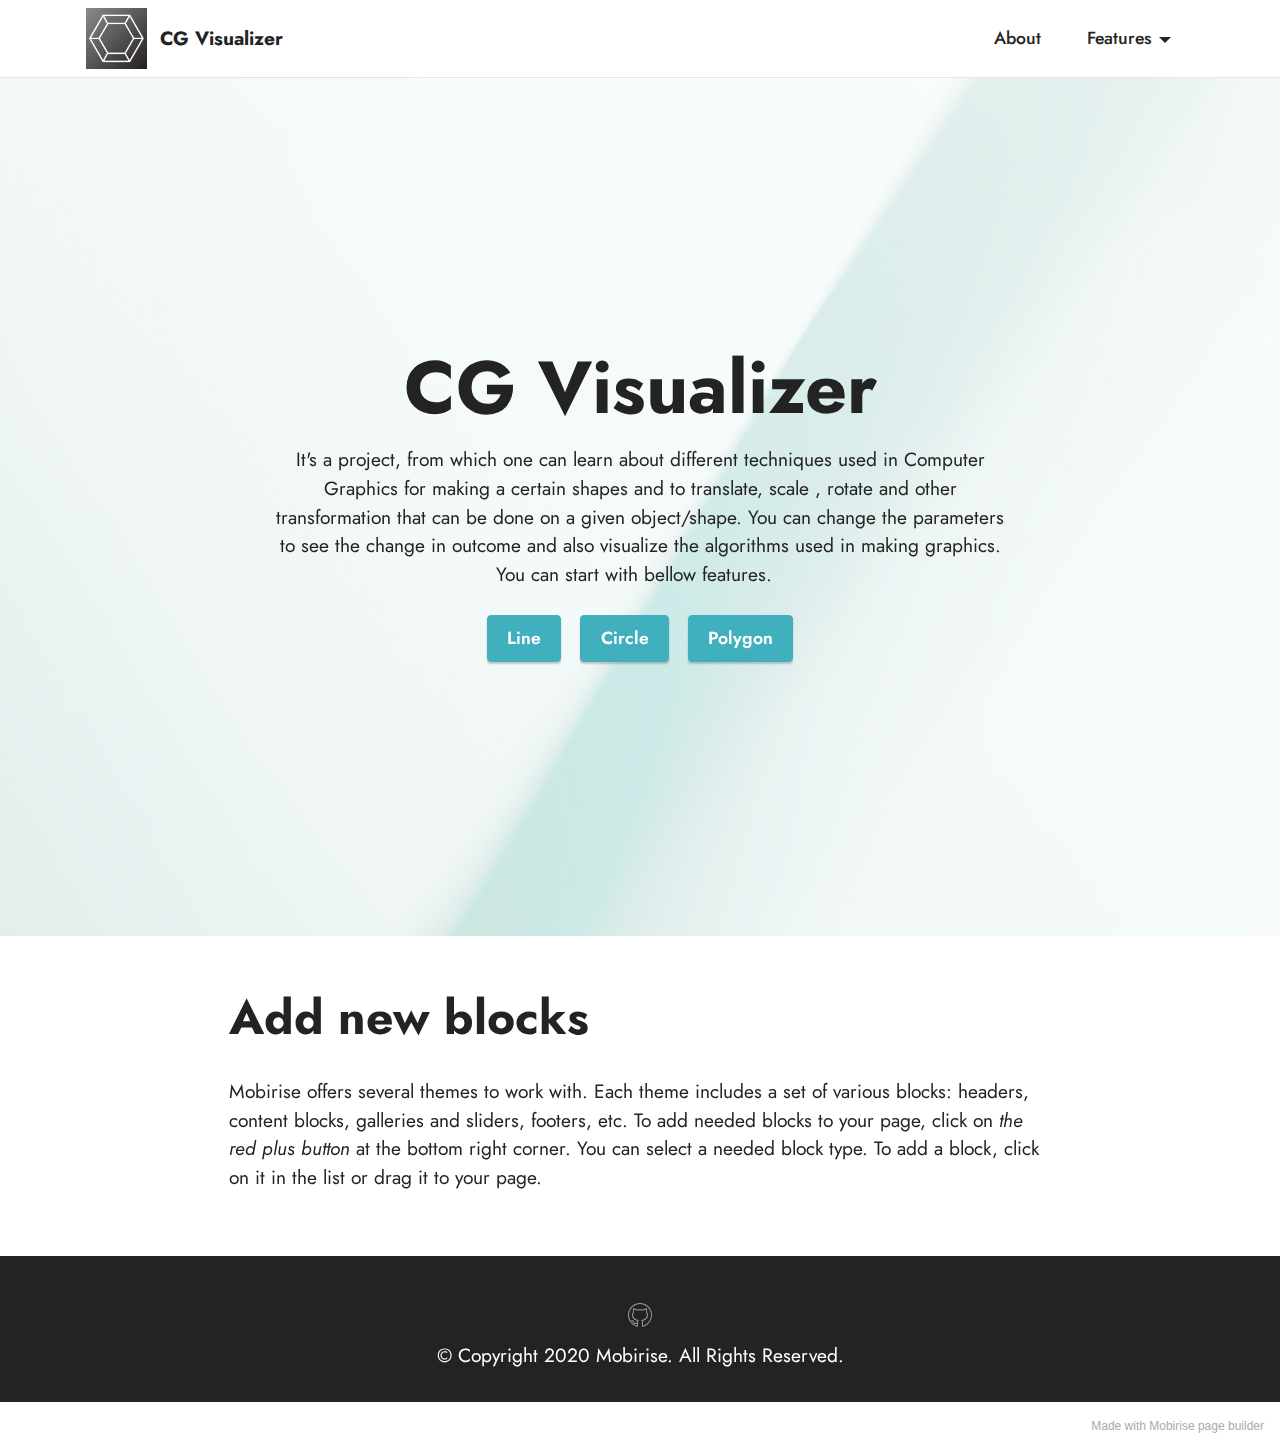
==== index.html @ 28f01f26 "prototype working" ====
<!DOCTYPE html>
<html  >
<head>
  <!-- Site made with Mobirise Website Builder v5.3.10, https://mobirise.com -->
  <meta charset="UTF-8">
  <meta http-equiv="X-UA-Compatible" content="IE=edge">
  <meta name="generator" content="Mobirise v5.3.10, mobirise.com">
  <meta name="viewport" content="width=device-width, initial-scale=1, minimum-scale=1">
  <link rel="shortcut icon" href="assets/images/untitled-design-121x121.png" type="image/x-icon">
  <meta name="description" content="">
  
  
  <title>Home</title>
  <link rel="stylesheet" href="assets/web/assets/mobirise-icons/mobirise-icons.css">
  <link rel="stylesheet" href="assets/tether/tether.min.css">
  <link rel="stylesheet" href="assets/bootstrap/css/bootstrap.min.css">
  <link rel="stylesheet" href="assets/bootstrap/css/bootstrap-grid.min.css">
  <link rel="stylesheet" href="assets/bootstrap/css/bootstrap-reboot.min.css">
  <link rel="stylesheet" href="assets/dropdown/css/style.css">
  <link rel="stylesheet" href="assets/socicon/css/styles.css">
  <link rel="stylesheet" href="assets/theme/css/style.css">
  <link rel="preload" href="https://fonts.googleapis.com/css?family=Jost:100,200,300,400,500,600,700,800,900,100i,200i,300i,400i,500i,600i,700i,800i,900i&display=swap" as="style" onload="this.onload=null;this.rel='stylesheet'">
  <noscript><link rel="stylesheet" href="https://fonts.googleapis.com/css?family=Jost:100,200,300,400,500,600,700,800,900,100i,200i,300i,400i,500i,600i,700i,800i,900i&display=swap"></noscript>
  <link rel="preload" as="style" href="assets/mobirise/css/mbr-additional.css"><link rel="stylesheet" href="assets/mobirise/css/mbr-additional.css" type="text/css">
  
  
  
  
</head>
<body>
  
  <section class="menu cid-s48OLK6784" once="menu" id="menu1-h">
    
    <nav class="navbar navbar-dropdown navbar-fixed-top navbar-expand-lg">
        <div class="container">
            <div class="navbar-brand">
                <span class="navbar-logo">
                    <a href="index.html">
                        <img src="assets/images/untitled-design-121x121.png" alt="Mobirise" style="height: 3.8rem;">
                    </a>
                </span>
                <span class="navbar-caption-wrap"><a class="navbar-caption text-black display-7" href="index.html">CG Visualizer</a></span>
            </div>
            <button class="navbar-toggler" type="button" data-toggle="collapse" data-target="#navbarSupportedContent" aria-controls="navbarNavAltMarkup" aria-expanded="false" aria-label="Toggle navigation">
                <div class="hamburger">
                    <span></span>
                    <span></span>
                    <span></span>
                    <span></span>
                </div>
            </button>
            <div class="collapse navbar-collapse" id="navbarSupportedContent">
                <ul class="navbar-nav nav-dropdown nav-right" data-app-modern-menu="true"><li class="nav-item"><a class="nav-link link text-black text-primary display-4" href="#bottom">About</a></li>
                    <li class="nav-item dropdown">
                        <a class="nav-link link text-black dropdown-toggle display-4" href="#" data-toggle="dropdown-submenu" aria-expanded="false">Features</a>
                        <div class="dropdown-menu">
                            <a class="text-black dropdown-item display-4" href="line.html" aria-expanded="true">Lines</a>
                            <a class="text-black dropdown-item display-4" href="circle.html" aria-expanded="true">Circle</a>
                            <a class="text-black dropdown-item display-4" href="ellipse.html" aria-expanded="true">Elipse</a>
                            <a class="text-black dropdown-item display-4" href="polygon.html" aria-expanded="true">Polygon</a>
                        </div>
                    </li>
                </ul>
                
                
            </div>
        </div>
    </nav>

</section>

<section class="header1 cid-s48MCQYojq mbr-fullscreen mbr-parallax-background" id="header1-f">

    

    <div class="mbr-overlay" style="opacity: 0.8; background-color: rgb(255, 255, 255);"></div>

    <div class="align-center container">
        <div class="row justify-content-center">
            <div class="col-12 col-lg-8">
                <h1 class="mbr-section-title mbr-fonts-style mb-3 display-1"><strong>CG Visualizer</strong></h1>
                
                <p class="mbr-text mbr-fonts-style display-7">It's a project, from which one can learn about different techniques used in Computer Graphics for making a certain shapes and to translate, scale , rotate and other transformation that can be done on a given object/shape. You can change the parameters to see the change in outcome and also visualize the algorithms used in making graphics. You can start with bellow features.&nbsp;&nbsp;</p>
                <div class="mbr-section-btn mt-3">
                    <a class="btn btn-success display-4" href="line.html">Line</a> 
                    <a class="btn btn-success display-4" href="circle.html">Circle</a> 
                    <a class="btn btn-success display-4" href="polygon.html">Polygon</a></div>
            </div>
        </div>
    </div>
</section>

<section class="content1 cid-s48vaXqeL6" id="content1-b">
    
    <div class="container">
        <div class="row justify-content-center">
            <div class="title col-12 col-md-9">
                <h3 class="mbr-section-title mbr-fonts-style align-center mb-4 display-2"><strong>Add new blocks</strong></h3>
                <h4 class="mbr-section-subtitle align-center mbr-fonts-style mb-4 display-7">Mobirise offers several themes to work with. Each theme includes a set of various blocks: headers, content blocks, galleries and sliders, footers, etc. To add needed blocks to your page, click on <em>the red plus button </em>at the bottom right corner. You can select a needed block type. To add a block, click on it in the list or drag it to your page.</h4>
                
            </div>
        </div>
    </div>
</section>

<section class="footer3 cid-s48P1Icc8J" once="footers" id="footer3-i">

    

    

    <div class="container">
        <div class="media-container-row align-center mbr-white">
            <div class="row row-links">
                <ul class="foot-menu">
                    
                    
                    
                    
                    
                <li class="foot-menu-item mbr-fonts-style display-7"></li></ul>
            </div>
            <div class="row social-row">
                <div class="social-list align-right pb-2">
                    
                    
                    
                    
                    
                    
                <div class="soc-item">
                        <a href="https://twitter.com/mobirise" target="_blank">
                            <span class="mbr-iconfont mbr-iconfont-social mbri-github"></span>
                        </a>
                    </div></div>
            </div>
            <div class="row row-copirayt">
                <p class="mbr-text mb-0 mbr-fonts-style mbr-white align-center display-7">
                    © Copyright 2020 Mobirise. All Rights Reserved.
                </p>
            </div>
        </div>
    </div>
</section><section style="background-color: #fff; font-family: -apple-system, BlinkMacSystemFont, 'Segoe UI', 'Roboto', 'Helvetica Neue', Arial, sans-serif; color:#aaa; font-size:12px; padding: 0; align-items: center; display: flex;"><a href="https://mobirise.site/t" style="flex: 1 1; height: 3rem; padding-left: 1rem;"></a><p style="flex: 0 0 auto; margin:0; padding-right:1rem;">Made with Mobirise <a href="https://mobirise.site/j" style="color:#aaa;">page</a> builder</p></section><script src="assets/web/assets/jquery/jquery.min.js"></script>  <script src="assets/popper/popper.min.js"></script>  <script src="assets/tether/tether.min.js"></script>  <script src="assets/bootstrap/js/bootstrap.min.js"></script>  <script src="assets/smoothscroll/smooth-scroll.js"></script>  <script src="assets/parallax/jarallax.min.js"></script>  <script src="assets/dropdown/js/nav-dropdown.js"></script>  <script src="assets/dropdown/js/navbar-dropdown.js"></script>  <script src="assets/touchswipe/jquery.touch-swipe.min.js"></script>  <script src="assets/theme/js/script.js"></script>  
  
  
</body>
</html>
---- assets/web/assets/mobirise-icons/mobirise-icons.css ----
@font-face {
  font-family: 'MobiriseIcons';
  src:  url('mobirise-icons.eot?spat4u');
  src:  url('mobirise-icons.eot?spat4u#iefix') format('embedded-opentype'),
    url('mobirise-icons.ttf?spat4u') format('truetype'),
    url('mobirise-icons.woff?spat4u') format('woff'),
    url('mobirise-icons.svg?spat4u#MobiriseIcons') format('svg');
  font-weight: normal;
  font-style: normal;
  font-display: swap;
}

[class^="mbri-"], [class*=" mbri-"] {
  /* use !important to prevent issues with browser extensions that change fonts */
  font-family: MobiriseIcons !important;
  speak: none;
  font-style: normal;
  font-weight: normal;
  font-variant: normal;
  text-transform: none;
  line-height: 1;

  /* Better Font Rendering =========== */
  -webkit-font-smoothing: antialiased;
  -moz-osx-font-smoothing: grayscale;
}

.mbri-add-submenu:before {
  content: "\e900";
}
.mbri-alert:before {
  content: "\e901";
}
.mbri-align-center:before {
  content: "\e902";
}
.mbri-align-justify:before {
  content: "\e903";
}
.mbri-align-left:before {
  content: "\e904";
}
.mbri-align-right:before {
  content: "\e905";
}
.mbri-android:before {
  content: "\e906";
}
.mbri-apple:before {
  content: "\e907";
}
.mbri-arrow-down:before {
  content: "\e908";
}
.mbri-arrow-next:before {
  content: "\e909";
}
.mbri-arrow-prev:before {
  content: "\e90a";
}
.mbri-arrow-up:before {
  content: "\e90b";
}
.mbri-bold:before {
  content: "\e90c";
}
.mbri-bookmark:before {
  content: "\e90d";
}
.mbri-bootstrap:before {
  content: "\e90e";
}
.mbri-briefcase:before {
  content: "\e90f";
}
.mbri-browse:before {
  content: "\e910";
}
.mbri-bulleted-list:before {
  content: "\e911";
}
.mbri-calendar:before {
  content: "\e912";
}
.mbri-camera:before {
  content: "\e913";
}
.mbri-cart-add:before {
  content: "\e914";
}
.mbri-cart-full:before {
  content: "\e915";
}
.mbri-cash:before {
  content: "\e916";
}
.mbri-change-style:before {
  content: "\e917";
}
.mbri-chat:before {
  content: "\e918";
}
.mbri-clock:before {
  content: "\e919";
}
.mbri-close:before {
  content: "\e91a";
}
.mbri-cloud:before {
  content: "\e91b";
}
.mbri-code:before {
  content: "\e91c";
}
.mbri-contact-form:before {
  content: "\e91d";
}
.mbri-credit-card:before {
  content: "\e91e";
}
.mbri-cursor-click:before {
  content: "\e91f";
}
.mbri-cust-feedback:before {
  content: "\e920";
}
.mbri-database:before {
  content: "\e921";
}
.mbri-delivery:before {
  content: "\e922";
}
.mbri-desktop:before {
  content: "\e923";
}
.mbri-devices:before {
  content: "\e924";
}
.mbri-down:before {
  content: "\e925";
}
.mbri-download:before {
  content: "\e989";
}
.mbri-drag-n-drop:before {
  content: "\e927";
}
.mbri-drag-n-drop2:before {
  content: "\e928";
}
.mbri-edit:before {
  content: "\e929";
}
.mbri-edit2:before {
  content: "\e92a";
}
.mbri-error:before {
  content: "\e92b";
}
.mbri-extension:before {
  content: "\e92c";
}
.mbri-features:before {
  content: "\e92d";
}
.mbri-file:before {
  content: "\e92e";
}
.mbri-flag:before {
  content: "\e92f";
}
.mbri-folder:before {
  content: "\e930";
}
.mbri-gift:before {
  content: "\e931";
}
.mbri-github:before {
  content: "\e932";
}
.mbri-globe:before {
  content: "\e933";
}
.mbri-globe-2:before {
  content: "\e934";
}
.mbri-growing-chart:before {
  content: "\e935";
}
.mbri-hearth:before {
  content: "\e936";
}
.mbri-help:before {
  content: "\e937";
}
.mbri-home:before {
  content: "\e938";
}
.mbri-hot-cup:before {
  content: "\e939";
}
.mbri-idea:before {
  content: "\e93a";
}
.mbri-image-gallery:before {
  content: "\e93b";
}
.mbri-image-slider:before {
  content: "\e93c";
}
.mbri-info:before {
  content: "\e93d";
}
.mbri-italic:before {
  content: "\e93e";
}
.mbri-key:before {
  content: "\e93f";
}
.mbri-laptop:before {
  content: "\e940";
}
.mbri-layers:before {
  content: "\e941";
}
.mbri-left-right:before {
  content: "\e942";
}
.mbri-left:before {
  content: "\e943";
}
.mbri-letter:before {
  content: "\e944";
}
.mbri-like:before {
  content: "\e945";
}
.mbri-link:before {
  content: "\e946";
}
.mbri-lock:before {
  content: "\e947";
}
.mbri-login:before {
  content: "\e948";
}
.mbri-logout:before {
  content: "\e949";
}
.mbri-magic-stick:before {
  content: "\e94a";
}
.mbri-map-pin:before {
  content: "\e94b";
}
.mbri-menu:before {
  content: "\e94c";
}
.mbri-mobile:before {
  content: "\e94d";
}
.mbri-mobile2:before {
  content: "\e94e";
}
.mbri-mobirise:before {
  content: "\e94f";
}
.mbri-more-horizontal:before {
  content: "\e950";
}
.mbri-more-vertical:before {
  content: "\e951";
}
.mbri-music:before {
  content: "\e952";
}
.mbri-new-file:before {
  content: "\e953";
}
.mbri-numbered-list:before {
  content: "\e954";
}
.mbri-opened-folder:before {
  content: "\e955";
}
.mbri-pages:before {
  content: "\e956";
}
.mbri-paper-plane:before {
  content: "\e957";
}
.mbri-paperclip:before {
  content: "\e958";
}
.mbri-photo:before {
  content: "\e959";
}
.mbri-photos:before {
  content: "\e95a";
}
.mbri-pin:before {
  content: "\e95b";
}
.mbri-play:before {
  content: "\e95c";
}
.mbri-plus:before {
  content: "\e95d";
}
.mbri-preview:before {
  content: "\e95e";
}
.mbri-print:before {
  content: "\e95f";
}
.mbri-protect:before {
  content: "\e960";
}
.mbri-question:before {
  content: "\e961";
}
.mbri-quote-left:before {
  content: "\e962";
}
.mbri-quote-right:before {
  content: "\e963";
}
.mbri-refresh:before {
  content: "\e964";
}
.mbri-responsive:before {
  content: "\e965";
}
.mbri-right:before {
  content: "\e966";
}
.mbri-rocket:before {
  content: "\e967";
}
.mbri-sad-face:before {
  content: "\e968";
}
.mbri-sale:before {
  content: "\e969";
}
.mbri-save:before {
  content: "\e96a";
}
.mbri-search:before {
  content: "\e96b";
}
.mbri-setting:before {
  content: "\e96c";
}
.mbri-setting2:before {
  content: "\e96d";
}
.mbri-setting3:before {
  content: "\e96e";
}
.mbri-share:before {
  content: "\e96f";
}
.mbri-shopping-bag:before {
  content: "\e970";
}
.mbri-shopping-basket:before {
  content: "\e971";
}
.mbri-shopping-cart:before {
  content: "\e972";
}
.mbri-sites:before {
  content: "\e973";
}
.mbri-smile-face:before {
  content: "\e974";
}
.mbri-speed:before {
  content: "\e975";
}
.mbri-star:before {
  content: "\e976";
}
.mbri-success:before {
  content: "\e977";
}
.mbri-sun:before {
  content: "\e978";
}
.mbri-sun2:before {
  content: "\e979";
}
.mbri-tablet:before {
  content: "\e97a";
}
.mbri-tablet-vertical:before {
  content: "\e97b";
}
.mbri-target:before {
  content: "\e97c";
}
.mbri-timer:before {
  content: "\e97d";
}
.mbri-to-ftp:before {
  content: "\e97e";
}
.mbri-to-local-drive:before {
  content: "\e97f";
}
.mbri-touch-swipe:before {
  content: "\e980";
}
.mbri-touch:before {
  content: "\e981";
}
.mbri-trash:before {
  content: "\e982";
}
.mbri-underline:before {
  content: "\e983";
}
.mbri-unlink:before {
  content: "\e984";
}
.mbri-unlock:before {
  content: "\e985";
}
.mbri-up-down:before {
  content: "\e986";
}
.mbri-up:before {
  content: "\e987";
}
.mbri-update:before {
  content: "\e988";
}
.mbri-upload:before {
 content: "\e926"; 
}
.mbri-user:before {
  content: "\e98a";
}
.mbri-user2:before {
  content: "\e98b";
}
.mbri-users:before {
  content: "\e98c";
}
.mbri-video:before {
  content: "\e98d";
}
.mbri-video-play:before {
  content: "\e98e";
}
.mbri-watch:before {
  content: "\e98f";
}
.mbri-website-theme:before {
  content: "\e990";
}
.mbri-wifi:before {
  content: "\e991";
}
.mbri-windows:before {
  content: "\e992";
}
.mbri-zoom-out:before {
  content: "\e993";
}
.mbri-redo:before {
  content: "\e994";
}
.mbri-undo:before {
  content: "\e995";
}
---- assets/dropdown/css/style.css ----
.navbar-dropdown {
  left: 0;
  padding: 0;
  position: absolute;
  right: 0;
  top: 0;
  transition: all 0.45s ease;
  z-index: 1030;
  background: #282828; }
  .navbar-dropdown .navbar-logo {
    margin-right: 0.8rem;
    transition: margin 0.3s ease-in-out;
    vertical-align: middle; }
    .navbar-dropdown .navbar-logo img {
      height: 3.125rem;
      transition: all 0.3s ease-in-out; }
    .navbar-dropdown .navbar-logo.mbr-iconfont {
      font-size: 3.125rem;
      line-height: 3.125rem; }
  .navbar-dropdown .navbar-caption {
    font-weight: 700;
    white-space: normal;
    vertical-align: -4px;
    line-height: 3.125rem !important; }
    .navbar-dropdown .navbar-caption, .navbar-dropdown .navbar-caption:hover {
      color: inherit;
      text-decoration: none; }
  .navbar-dropdown .mbr-iconfont + .navbar-caption {
    vertical-align: -1px; }
  .navbar-dropdown.navbar-fixed-top {
    position: fixed; }
  .navbar-dropdown .navbar-brand span {
    vertical-align: -4px; }
  .navbar-dropdown.bg-color.transparent {
    background: none; }
  .navbar-dropdown.navbar-short .navbar-brand {
    padding: 0.625rem 0; }
    .navbar-dropdown.navbar-short .navbar-brand span {
      vertical-align: -1px; }
  .navbar-dropdown.navbar-short .navbar-caption {
    line-height: 2.375rem !important;
    vertical-align: -2px; }
  .navbar-dropdown.navbar-short .navbar-logo {
    margin-right: 0.5rem; }
    .navbar-dropdown.navbar-short .navbar-logo img {
      height: 2.375rem; }
    .navbar-dropdown.navbar-short .navbar-logo.mbr-iconfont {
      font-size: 2.375rem;
      line-height: 2.375rem; }
  .navbar-dropdown.navbar-short .mbr-table-cell {
    height: 3.625rem; }
  .navbar-dropdown .navbar-close {
    left: 0.6875rem;
    position: fixed;
    top: 0.75rem;
    z-index: 1000; }
  .navbar-dropdown .hamburger-icon {
    content: "";
    display: inline-block;
    vertical-align: middle;
    width: 16px;
    -webkit-box-shadow: 0 -6px 0 1px #282828,0 0 0 1px #282828,0 6px 0 1px #282828;
    -moz-box-shadow: 0 -6px 0 1px #282828,0 0 0 1px #282828,0 6px 0 1px #282828;
    box-shadow: 0 -6px 0 1px #282828,0 0 0 1px #282828,0 6px 0 1px #282828; }

.dropdown-menu .dropdown-toggle[data-toggle="dropdown-submenu"]::after {
  border-bottom: 0.35em solid transparent;
  border-left: 0.35em solid;
  border-right: 0;
  border-top: 0.35em solid transparent;
  margin-left: 0.3rem; }

.dropdown-menu .dropdown-item:focus {
  outline: 0; }

.nav-dropdown {
  font-size: 0.75rem;
  font-weight: 500;
  height: auto !important; }
  .nav-dropdown .nav-btn {
    padding-left: 1rem; }
  .nav-dropdown .link {
    margin: .667em 1.667em;
    font-weight: 500;
    padding: 0;
    transition: color .2s ease-in-out; }
    .nav-dropdown .link.dropdown-toggle {
      margin-right: 2.583em; }
      .nav-dropdown .link.dropdown-toggle::after {
        margin-left: .25rem;
        border-top: 0.35em solid;
        border-right: 0.35em solid transparent;
        border-left: 0.35em solid transparent;
        border-bottom: 0; }
      .nav-dropdown .link.dropdown-toggle[aria-expanded="true"] {
        margin: 0;
        padding: 0.667em 3.263em  0.667em 1.667em; }
  .nav-dropdown .link::after,
  .nav-dropdown .dropdown-item::after {
    color: inherit; }
  .nav-dropdown .btn {
    font-size: 0.75rem;
    font-weight: 700;
    letter-spacing: 0;
    margin-bottom: 0;
    padding-left: 1.25rem;
    padding-right: 1.25rem; }
  .nav-dropdown .dropdown-menu {
    border-radius: 0;
    border: 0;
    left: 0;
    margin: 0;
    padding-bottom: 1.25rem;
    padding-top: 1.25rem;
    position: relative; }
  .nav-dropdown .dropdown-submenu {
    margin-left: 0.125rem;
    top: 0; }
  .nav-dropdown .dropdown-item {
    font-weight: 500;
    line-height: 2;
    padding: 0.3846em 4.615em 0.3846em 1.5385em;
    position: relative;
    transition: color .2s ease-in-out, background-color .2s ease-in-out; }
    .nav-dropdown .dropdown-item::after {
      margin-top: -0.3077em;
      position: absolute;
      right: 1.1538em;
      top: 50%; }
    .nav-dropdown .dropdown-item:focus, .nav-dropdown .dropdown-item:hover {
      background: none; }

@media (max-width: 767px) {
  .nav-dropdown.navbar-toggleable-sm {
    bottom: 0;
    display: none;
    left: 0;
    overflow-x: hidden;
    position: fixed;
    top: 0;
    transform: translateX(-100%);
    -ms-transform: translateX(-100%);
    -webkit-transform: translateX(-100%);
    width: 18.75rem;
    z-index: 999; } }
.nav-dropdown.navbar-toggleable-xl {
  bottom: 0;
  display: none;
  left: 0;
  overflow-x: hidden;
  position: fixed;
  top: 0;
  transform: translateX(-100%);
  -ms-transform: translateX(-100%);
  -webkit-transform: translateX(-100%);
  width: 18.75rem;
  z-index: 999; }

.nav-dropdown-sm {
  display: block !important;
  overflow-x: hidden;
  overflow: auto;
  padding-top: 3.875rem; }
  .nav-dropdown-sm::after {
    content: "";
    display: block;
    height: 3rem;
    width: 100%; }
  .nav-dropdown-sm.collapse.in ~ .navbar-close {
    display: block !important; }
  .nav-dropdown-sm.collapsing, .nav-dropdown-sm.collapse.in {
    transform: translateX(0);
    -ms-transform: translateX(0);
    -webkit-transform: translateX(0);
    transition: all 0.25s ease-out;
    -webkit-transition: all 0.25s ease-out;
    background: #282828; }
  .nav-dropdown-sm.collapsing[aria-expanded="false"] {
    transform: translateX(-100%);
    -ms-transform: translateX(-100%);
    -webkit-transform: translateX(-100%); }
  .nav-dropdown-sm .nav-item {
    display: block;
    margin-left: 0 !important;
    padding-left: 0; }
  .nav-dropdown-sm .link,
  .nav-dropdown-sm .dropdown-item {
    border-top: 1px dotted rgba(255, 255, 255, 0.1);
    font-size: 0.8125rem;
    line-height: 1.6;
    margin: 0 !important;
    padding: 0.875rem 2.4rem 0.875rem 1.5625rem !important;
    position: relative;
    white-space: normal; }
    .nav-dropdown-sm .link:focus, .nav-dropdown-sm .link:hover,
    .nav-dropdown-sm .dropdown-item:focus,
    .nav-dropdown-sm .dropdown-item:hover {
      background: rgba(0, 0, 0, 0.2) !important;
      color: #c0a375; }
  .nav-dropdown-sm .nav-btn {
    position: relative;
    padding: 1.5625rem 1.5625rem 0 1.5625rem; }
    .nav-dropdown-sm .nav-btn::before {
      border-top: 1px dotted rgba(255, 255, 255, 0.1);
      content: "";
      left: 0;
      position: absolute;
      top: 0;
      width: 100%; }
    .nav-dropdown-sm .nav-btn + .nav-btn {
      padding-top: 0.625rem; }
      .nav-dropdown-sm .nav-btn + .nav-btn::before {
        display: none; }
  .nav-dropdown-sm .btn {
    padding: 0.625rem 0; }
  .nav-dropdown-sm .dropdown-toggle[data-toggle="dropdown-submenu"]::after {
    margin-left: .25rem;
    border-top: 0.35em solid;
    border-right: 0.35em solid transparent;
    border-left: 0.35em solid transparent;
    border-bottom: 0; }
  .nav-dropdown-sm .dropdown-toggle[data-toggle="dropdown-submenu"][aria-expanded="true"]::after {
    border-top: 0;
    border-right: 0.35em solid transparent;
    border-left: 0.35em solid transparent;
    border-bottom: 0.35em solid; }
  .nav-dropdown-sm .dropdown-menu {
    margin: 0;
    padding: 0;
    position: relative;
    top: 0;
    left: 0;
    width: 100%;
    border: 0;
    float: none;
    border-radius: 0;
    background: none; }
  .nav-dropdown-sm .dropdown-submenu {
    left: 100%;
    margin-left: 0.125rem;
    margin-top: -1.25rem;
    top: 0; }

.navbar-toggleable-sm .nav-dropdown .dropdown-menu {
  position: absolute; }

.navbar-toggleable-sm .nav-dropdown .dropdown-submenu {
  left: 100%;
  margin-left: 0.125rem;
  margin-top: -1.25rem;
  top: 0; }

.navbar-toggleable-sm.opened .nav-dropdown .dropdown-menu {
  position: relative; }

.navbar-toggleable-sm.opened .nav-dropdown .dropdown-submenu {
  left: 0;
  margin-left: 00rem;
  margin-top: 0rem;
  top: 0; }

.is-builder .nav-dropdown.collapsing {
  transition: none !important; }

/*# sourceMappingURL=style.css.map */
---- assets/socicon/css/styles.css ----
@charset "UTF-8";

@font-face {
  font-family: 'Socicon';
  src:  url('../fonts/socicon.eot');
  src:  url('../fonts/socicon.eot?#iefix') format('embedded-opentype'),
    url('../fonts/socicon.woff2') format('woff2'),
    url('../fonts/socicon.ttf') format('truetype'),
    url('../fonts/socicon.woff') format('woff'),
    url('../fonts/socicon.svg#socicon') format('svg');
  font-weight: normal;
  font-style: normal;
  font-display: swap;
}

[data-icon]:before {
  font-family: "socicon" !important;
  content: attr(data-icon);
  font-style: normal !important;
  font-weight: normal !important;
  font-variant: normal !important;
  text-transform: none !important;
  speak: none;
  line-height: 1;
  -webkit-font-smoothing: antialiased;
  -moz-osx-font-smoothing: grayscale;
}

[class^="socicon-"], [class*=" socicon-"] {
  /* use !important to prevent issues with browser extensions that change fonts */
  font-family: 'Socicon' !important;
  speak: none;
  font-style: normal;
  font-weight: normal;
  font-variant: normal;
  text-transform: none;
  line-height: 1;

  /* Better Font Rendering =========== */
  -webkit-font-smoothing: antialiased;
  -moz-osx-font-smoothing: grayscale;
}

.socicon-eitaa:before {
  content: "\e97c";
}
.socicon-soroush:before {
  content: "\e97d";
}
.socicon-bale:before {
  content: "\e97e";
}
.socicon-zazzle:before {
  content: "\e97b";
}
.socicon-society6:before {
  content: "\e97a";
}
.socicon-redbubble:before {
  content: "\e979";
}
.socicon-avvo:before {
  content: "\e978";
}
.socicon-stitcher:before {
  content: "\e977";
}
.socicon-googlehangouts:before {
  content: "\e974";
}
.socicon-dlive:before {
  content: "\e975";
}
.socicon-vsco:before {
  content: "\e976";
}
.socicon-flipboard:before {
  content: "\e973";
}
.socicon-ubuntu:before {
  content: "\e958";
}
.socicon-artstation:before {
  content: "\e959";
}
.socicon-invision:before {
  content: "\e95a";
}
.socicon-torial:before {
  content: "\e95b";
}
.socicon-collectorz:before {
  content: "\e95c";
}
.socicon-seenthis:before {
  content: "\e95d";
}
.socicon-googleplaymusic:before {
  content: "\e95e";
}
.socicon-debian:before {
  content: "\e95f";
}
.socicon-filmfreeway:before {
  content: "\e960";
}
.socicon-gnome:before {
  content: "\e961";
}
.socicon-itchio:before {
  content: "\e962";
}
.socicon-jamendo:before {
  content: "\e963";
}
.socicon-mix:before {
  content: "\e964";
}
.socicon-sharepoint:before {
  content: "\e965";
}
.socicon-tinder:before {
  content: "\e966";
}
.socicon-windguru:before {
  content: "\e967";
}
.socicon-cdbaby:before {
  content: "\e968";
}
.socicon-elementaryos:before {
  content: "\e969";
}
.socicon-stage32:before {
  content: "\e96a";
}
.socicon-tiktok:before {
  content: "\e96b";
}
.socicon-gitter:before {
  content: "\e96c";
}
.socicon-letterboxd:before {
  content: "\e96d";
}
.socicon-threema:before {
  content: "\e96e";
}
.socicon-splice:before {
  content: "\e96f";
}
.socicon-metapop:before {
  content: "\e970";
}
.socicon-naver:before {
  content: "\e971";
}
.socicon-remote:before {
  content: "\e972";
}
.socicon-internet:before {
  content: "\e957";
}
.socicon-moddb:before {
  content: "\e94b";
}
.socicon-indiedb:before {
  content: "\e94c";
}
.socicon-traxsource:before {
  content: "\e94d";
}
.socicon-gamefor:before {
  content: "\e94e";
}
.socicon-pixiv:before {
  content: "\e94f";
}
.socicon-myanimelist:before {
  content: "\e950";
}
.socicon-blackberry:before {
  content: "\e951";
}
.socicon-wickr:before {
  content: "\e952";
}
.socicon-spip:before {
  content: "\e953";
}
.socicon-napster:before {
  content: "\e954";
}
.socicon-beatport:before {
  content: "\e955";
}
.socicon-hackerone:before {
  content: "\e956";
}
.socicon-hackernews:before {
  content: "\e946";
}
.socicon-smashwords:before {
  content: "\e947";
}
.socicon-kobo:before {
  content: "\e948";
}
.socicon-bookbub:before {
  content: "\e949";
}
.socicon-mailru:before {
  content: "\e94a";
}
.socicon-gitlab:before {
  content: "\e945";
}
.socicon-instructables:before {
  content: "\e944";
}
.socicon-portfolio:before {
  content: "\e943";
}
.socicon-codered:before {
  content: "\e940";
}
.socicon-origin:before {
  content: "\e941";
}
.socicon-nextdoor:before {
  content: "\e942";
}
.socicon-udemy:before {
  content: "\e93f";
}
.socicon-livemaster:before {
  content: "\e93e";
}
.socicon-crunchbase:before {
  content: "\e93b";
}
.socicon-homefy:before {
  content: "\e93c";
}
.socicon-calendly:before {
  content: "\e93d";
}
.socicon-realtor:before {
  content: "\e90f";
}
.socicon-tidal:before {
  content: "\e910";
}
.socicon-qobuz:before {
  content: "\e911";
}
.socicon-natgeo:before {
  content: "\e912";
}
.socicon-mastodon:before {
  content: "\e913";
}
.socicon-unsplash:before {
  content: "\e914";
}
.socicon-homeadvisor:before {
  content: "\e915";
}
.socicon-angieslist:before {
  content: "\e916";
}
.socicon-codepen:before {
  content: "\e917";
}
.socicon-slack:before {
  content: "\e918";
}
.socicon-openaigym:before {
  content: "\e919";
}
.socicon-logmein:before {
  content: "\e91a";
}
.socicon-fiverr:before {
  content: "\e91b";
}
.socicon-gotomeeting:before {
  content: "\e91c";
}
.socicon-aliexpress:before {
  content: "\e91d";
}
.socicon-guru:before {
  content: "\e91e";
}
.socicon-appstore:before {
  content: "\e91f";
}
.socicon-homes:before {
  content: "\e920";
}
.socicon-zoom:before {
  content: "\e921";
}
.socicon-alibaba:before {
  content: "\e922";
}
.socicon-craigslist:before {
  content: "\e923";
}
.socicon-wix:before {
  content: "\e924";
}
.socicon-redfin:before {
  content: "\e925";
}
.socicon-googlecalendar:before {
  content: "\e926";
}
.socicon-shopify:before {
  content: "\e927";
}
.socicon-freelancer:before {
  content: "\e928";
}
.socicon-seedrs:before {
  content: "\e929";
}
.socicon-bing:before {
  content: "\e92a";
}
.socicon-doodle:before {
  content: "\e92b";
}
.socicon-bonanza:before {
  content: "\e92c";
}
.socicon-squarespace:before {
  content: "\e92d";
}
.socicon-toptal:before {
  content: "\e92e";
}
.socicon-gust:before {
  content: "\e92f";
}
.socicon-ask:before {
  content: "\e930";
}
.socicon-trulia:before {
  content: "\e931";
}
.socicon-loomly:before {
  content: "\e932";
}
.socicon-ghost:before {
  content: "\e933";
}
.socicon-upwork:before {
  content: "\e934";
}
.socicon-fundable:before {
  content: "\e935";
}
.socicon-booking:before {
  content: "\e936";
}
.socicon-googlemaps:before {
  content: "\e937";
}
.socicon-zillow:before {
  content: "\e938";
}
.socicon-niconico:before {
  content: "\e939";
}
.socicon-toneden:before {
  content: "\e93a";
}
.socicon-augment:before {
  content: "\e908";
}
.socicon-bitbucket:before {
  content: "\e909";
}
.socicon-fyuse:before {
  content: "\e90a";
}
.socicon-yt-gaming:before {
  content: "\e90b";
}
.socicon-sketchfab:before {
  content: "\e90c";
}
.socicon-mobcrush:before {
  content: "\e90d";
}
.socicon-microsoft:before {
  content: "\e90e";
}
.socicon-pandora:before {
  content: "\e907";
}
.socicon-messenger:before {
  content: "\e906";
}
.socicon-gamewisp:before {
  content: "\e905";
}
.socicon-bloglovin:before {
  content: "\e904";
}
.socicon-tunein:before {
  content: "\e903";
}
.socicon-gamejolt:before {
  content: "\e901";
}
.socicon-trello:before {
  content: "\e902";
}
.socicon-spreadshirt:before {
  content: "\e900";
}
.socicon-500px:before {
  content: "\e000";
}
.socicon-8tracks:before {
  content: "\e001";
}
.socicon-airbnb:before {
  content: "\e002";
}
.socicon-alliance:before {
  content: "\e003";
}
.socicon-amazon:before {
  content: "\e004";
}
.socicon-amplement:before {
  content: "\e005";
}
.socicon-android:before {
  content: "\e006";
}
.socicon-angellist:before {
  content: "\e007";
}
.socicon-apple:before {
  content: "\e008";
}
.socicon-appnet:before {
  content: "\e009";
}
.socicon-baidu:before {
  content: "\e00a";
}
.socicon-bandcamp:before {
  content: "\e00b";
}
.socicon-battlenet:before {
  content: "\e00c";
}
.socicon-mixer:before {
  content: "\e00d";
}
.socicon-bebee:before {
  content: "\e00e";
}
.socicon-bebo:before {
  content: "\e00f";
}
.socicon-behance:before {
  content: "\e010";
}
.socicon-blizzard:before {
  content: "\e011";
}
.socicon-blogger:before {
  content: "\e012";
}
.socicon-buffer:before {
  content: "\e013";
}
.socicon-chrome:before {
  content: "\e014";
}
.socicon-coderwall:before {
  content: "\e015";
}
.socicon-curse:before {
  content: "\e016";
}
.socicon-dailymotion:before {
  content: "\e017";
}
.socicon-deezer:before {
  content: "\e018";
}
.socicon-delicious:before {
  content: "\e019";
}
.socicon-deviantart:before {
  content: "\e01a";
}
.socicon-diablo:before {
  content: "\e01b";
}
.socicon-digg:before {
  content: "\e01c";
}
.socicon-discord:before {
  content: "\e01d";
}
.socicon-disqus:before {
  content: "\e01e";
}
.socicon-douban:before {
  content: "\e01f";
}
.socicon-draugiem:before {
  content: "\e020";
}
.socicon-dribbble:before {
  content: "\e021";
}
.socicon-drupal:before {
  content: "\e022";
}
.socicon-ebay:before {
  content: "\e023";
}
.socicon-ello:before {
  content: "\e024";
}
.socicon-endomodo:before {
  content: "\e025";
}
.socicon-envato:before {
  content: "\e026";
}
.socicon-etsy:before {
  content: "\e027";
}
.socicon-facebook:before {
  content: "\e028";
}
.socicon-feedburner:before {
  content: "\e029";
}
.socicon-filmweb:before {
  content: "\e02a";
}
.socicon-firefox:before {
  content: "\e02b";
}
.socicon-flattr:before {
  content: "\e02c";
}
.socicon-flickr:before {
  content: "\e02d";
}
.socicon-formulr:before {
  content: "\e02e";
}
.socicon-forrst:before {
  content: "\e02f";
}
.socicon-foursquare:before {
  content: "\e030";
}
.socicon-friendfeed:before {
  content: "\e031";
}
.socicon-github:before {
  content: "\e032";
}
.socicon-goodreads:before {
  content: "\e033";
}
.socicon-google:before {
  content: "\e034";
}
.socicon-googlescholar:before {
  content: "\e035";
}
.socicon-googlegroups:before {
  content: "\e036";
}
.socicon-googlephotos:before {
  content: "\e037";
}
.socicon-googleplus:before {
  content: "\e038";
}
.socicon-grooveshark:before {
  content: "\e039";
}
.socicon-hackerrank:before {
  content: "\e03a";
}
.socicon-hearthstone:before {
  content: "\e03b";
}
.socicon-hellocoton:before {
  content: "\e03c";
}
.socicon-heroes:before {
  content: "\e03d";
}
.socicon-smashcast:before {
  content: "\e03e";
}
.socicon-horde:before {
  content: "\e03f";
}
.socicon-houzz:before {
  content: "\e040";
}
.socicon-icq:before {
  content: "\e041";
}
.socicon-identica:before {
  content: "\e042";
}
.socicon-imdb:before {
  content: "\e043";
}
.socicon-instagram:before {
  content: "\e044";
}
.socicon-issuu:before {
  content: "\e045";
}
.socicon-istock:before {
  content: "\e046";
}
.socicon-itunes:before {
  content: "\e047";
}
.socicon-keybase:before {
  content: "\e048";
}
.socicon-lanyrd:before {
  content: "\e049";
}
.socicon-lastfm:before {
  content: "\e04a";
}
.socicon-line:before {
  content: "\e04b";
}
.socicon-linkedin:before {
  content: "\e04c";
}
.socicon-livejournal:before {
  content: "\e04d";
}
.socicon-lyft:before {
  content: "\e04e";
}
.socicon-macos:before {
  content: "\e04f";
}
.socicon-mail:before {
  content: "\e050";
}
.socicon-medium:before {
  content: "\e051";
}
.socicon-meetup:before {
  content: "\e052";
}
.socicon-mixcloud:before {
  content: "\e053";
}
.socicon-modelmayhem:before {
  content: "\e054";
}
.socicon-mumble:before {
  content: "\e055";
}
.socicon-myspace:before {
  content: "\e056";
}
.socicon-newsvine:before {
  content: "\e057";
}
.socicon-nintendo:before {
  content: "\e058";
}
.socicon-npm:before {
  content: "\e059";
}
.socicon-odnoklassniki:before {
  content: "\e05a";
}
.socicon-openid:before {
  content: "\e05b";
}
.socicon-opera:before {
  content: "\e05c";
}
.socicon-outlook:before {
  content: "\e05d";
}
.socicon-overwatch:before {
  content: "\e05e";
}
.socicon-patreon:before {
  content: "\e05f";
}
.socicon-paypal:before {
  content: "\e060";
}
.socicon-periscope:before {
  content: "\e061";
}
.socicon-persona:before {
  content: "\e062";
}
.socicon-pinterest:before {
  content: "\e063";
}
.socicon-play:before {
  content: "\e064";
}
.socicon-player:before {
  content: "\e065";
}
.socicon-playstation:before {
  content: "\e066";
}
.socicon-pocket:before {
  content: "\e067";
}
.socicon-qq:before {
  content: "\e068";
}
.socicon-quora:before {
  content: "\e069";
}
.socicon-raidcall:before {
  content: "\e06a";
}
.socicon-ravelry:before {
  content: "\e06b";
}
.socicon-reddit:before {
  content: "\e06c";
}
.socicon-renren:before {
  content: "\e06d";
}
.socicon-researchgate:before {
  content: "\e06e";
}
.socicon-residentadvisor:before {
  content: "\e06f";
}
.socicon-reverbnation:before {
  content: "\e070";
}
.socicon-rss:before {
  content: "\e071";
}
.socicon-sharethis:before {
  content: "\e072";
}
.socicon-skype:before {
  content: "\e073";
}
.socicon-slideshare:before {
  content: "\e074";
}
.socicon-smugmug:before {
  content: "\e075";
}
.socicon-snapchat:before {
  content: "\e076";
}
.socicon-songkick:before {
  content: "\e077";
}
.socicon-soundcloud:before {
  content: "\e078";
}
.socicon-spotify:before {
  content: "\e079";
}
.socicon-stackexchange:before {
  content: "\e07a";
}
.socicon-stackoverflow:before {
  content: "\e07b";
}
.socicon-starcraft:before {
  content: "\e07c";
}
.socicon-stayfriends:before {
  content: "\e07d";
}
.socicon-steam:before {
  content: "\e07e";
}
.socicon-storehouse:before {
  content: "\e07f";
}
.socicon-strava:before {
  content: "\e080";
}
.socicon-streamjar:before {
  content: "\e081";
}
.socicon-stumbleupon:before {
  content: "\e082";
}
.socicon-swarm:before {
  content: "\e083";
}
.socicon-teamspeak:before {
  content: "\e084";
}
.socicon-teamviewer:before {
  content: "\e085";
}
.socicon-technorati:before {
  content: "\e086";
}
.socicon-telegram:before {
  content: "\e087";
}
.socicon-tripadvisor:before {
  content: "\e088";
}
.socicon-tripit:before {
  content: "\e089";
}
.socicon-triplej:before {
  content: "\e08a";
}
.socicon-tumblr:before {
  content: "\e08b";
}
.socicon-twitch:before {
  content: "\e08c";
}
.socicon-twitter:before {
  content: "\e08d";
}
.socicon-uber:before {
  content: "\e08e";
}
.socicon-ventrilo:before {
  content: "\e08f";
}
.socicon-viadeo:before {
  content: "\e090";
}
.socicon-viber:before {
  content: "\e091";
}
.socicon-viewbug:before {
  content: "\e092";
}
.socicon-vimeo:before {
  content: "\e093";
}
.socicon-vine:before {
  content: "\e094";
}
.socicon-vkontakte:before {
  content: "\e095";
}
.socicon-warcraft:before {
  content: "\e096";
}
.socicon-wechat:before {
  content: "\e097";
}
.socicon-weibo:before {
  content: "\e098";
}
.socicon-whatsapp:before {
  content: "\e099";
}
.socicon-wikipedia:before {
  content: "\e09a";
}
.socicon-windows:before {
  content: "\e09b";
}
.socicon-wordpress:before {
  content: "\e09c";
}
.socicon-wykop:before {
  content: "\e09d";
}
.socicon-xbox:before {
  content: "\e09e";
}
.socicon-xing:before {
  content: "\e09f";
}
.socicon-yahoo:before {
  content: "\e0a0";
}
.socicon-yammer:before {
  content: "\e0a1";
}
.socicon-yandex:before {
  content: "\e0a2";
}
.socicon-yelp:before {
  content: "\e0a3";
}
.socicon-younow:before {
  content: "\e0a4";
}
.socicon-youtube:before {
  content: "\e0a5";
}
.socicon-zapier:before {
  content: "\e0a6";
}
.socicon-zerply:before {
  content: "\e0a7";
}
.socicon-zomato:before {
  content: "\e0a8";
}
.socicon-zynga:before {
  content: "\e0a9";
}
---- assets/theme/css/style.css ----
@charset "UTF-8";
section {
  background-color: #ffffff;
}

body {
  font-style: normal;
  line-height: 1.5;
  font-weight: 400;
  color: #232323;
  position: relative;
}

section,
.container,
.container-fluid {
  position: relative;
  word-wrap: break-word;
}

a.mbr-iconfont:hover {
  text-decoration: none;
}

.article .lead p,
.article .lead ul,
.article .lead ol,
.article .lead pre,
.article .lead blockquote {
  margin-bottom: 0;
}

a {
  font-style: normal;
  font-weight: 400;
  cursor: pointer;
}
a, a:hover {
  text-decoration: none;
}

.mbr-section-title {
  font-style: normal;
  line-height: 1.3;
}

.mbr-section-subtitle {
  line-height: 1.3;
}

.mbr-text {
  font-style: normal;
  line-height: 1.7;
}

h1,
h2,
h3,
h4,
h5,
h6,
.display-1,
.display-2,
.display-4,
.display-5,
.display-7,
span,
p,
a {
  line-height: 1;
  word-break: break-word;
  word-wrap: break-word;
  font-weight: 400;
}

b,
strong {
  font-weight: bold;
}

input:-webkit-autofill, input:-webkit-autofill:hover, input:-webkit-autofill:focus, input:-webkit-autofill:active {
  transition-delay: 9999s;
  -webkit-transition-property: background-color, color;
  transition-property: background-color, color;
}

textarea[type=hidden] {
  display: none;
}

section {
  background-position: 50% 50%;
  background-repeat: no-repeat;
  background-size: cover;
}
section .mbr-background-video,
section .mbr-background-video-preview {
  position: absolute;
  bottom: 0;
  left: 0;
  right: 0;
  top: 0;
}

.hidden {
  visibility: hidden;
}

.mbr-z-index20 {
  z-index: 20;
}

/*! Base colors */
.mbr-white {
  color: #ffffff;
}

.mbr-black {
  color: #111111;
}

.mbr-bg-white {
  background-color: #ffffff;
}

.mbr-bg-black {
  background-color: #000000;
}

/*! Text-aligns */
.align-left {
  text-align: left;
}

.align-center {
  text-align: center;
}

.align-right {
  text-align: right;
}

/*! Font-weight  */
.mbr-light {
  font-weight: 300;
}

.mbr-regular {
  font-weight: 400;
}

.mbr-semibold {
  font-weight: 500;
}

.mbr-bold {
  font-weight: 700;
}

/*! Media  */
.media-content {
  flex-basis: 100%;
}

.media-container-row {
  display: flex;
  flex-direction: row;
  flex-wrap: wrap;
  justify-content: center;
  align-content: center;
  align-items: start;
}
.media-container-row .media-size-item {
  width: 400px;
}

.media-container-column {
  display: flex;
  flex-direction: column;
  flex-wrap: wrap;
  justify-content: center;
  align-content: center;
  align-items: stretch;
}
.media-container-column > * {
  width: 100%;
}

@media (min-width: 992px) {
  .media-container-row {
    flex-wrap: nowrap;
  }
}
figure {
  margin-bottom: 0;
  overflow: hidden;
}

figure[mbr-media-size] {
  transition: width 0.1s;
}

img,
iframe {
  display: block;
  width: 100%;
}

.card {
  background-color: transparent;
  border: none;
}

.card-box {
  width: 100%;
}

.card-img {
  text-align: center;
  flex-shrink: 0;
  -webkit-flex-shrink: 0;
}

.media {
  max-width: 100%;
  margin: 0 auto;
}

.mbr-figure {
  align-self: center;
}

.media-container > div {
  max-width: 100%;
}

.mbr-figure img,
.card-img img {
  width: 100%;
}

@media (max-width: 991px) {
  .media-size-item {
    width: auto !important;
  }

  .media {
    width: auto;
  }

  .mbr-figure {
    width: 100% !important;
  }
}
/*! Buttons */
.mbr-section-btn {
  margin-left: -0.6rem;
  margin-right: -0.6rem;
  font-size: 0;
}

.btn {
  font-weight: 600;
  border-width: 1px;
  font-style: normal;
  margin: 0.6rem 0.6rem;
  white-space: normal;
  transition: all 0.2s ease-in-out;
  display: inline-flex;
  align-items: center;
  justify-content: center;
  word-break: break-word;
}

.btn-sm {
  font-weight: 600;
  letter-spacing: 0px;
  transition: all 0.3s ease-in-out;
}

.btn-md {
  font-weight: 600;
  letter-spacing: 0px;
  transition: all 0.3s ease-in-out;
}

.btn-lg {
  font-weight: 600;
  letter-spacing: 0px;
  transition: all 0.3s ease-in-out;
}

.btn-form {
  margin: 0;
}
.btn-form:hover {
  cursor: pointer;
}

nav .mbr-section-btn {
  margin-left: 0rem;
  margin-right: 0rem;
}

/*! Btn icon margin */
.btn .mbr-iconfont,
.btn.btn-sm .mbr-iconfont {
  order: 1;
  cursor: pointer;
  margin-left: 0.5rem;
  vertical-align: sub;
}

.btn.btn-md .mbr-iconfont,
.btn.btn-md .mbr-iconfont {
  margin-left: 0.8rem;
}

.mbr-regular {
  font-weight: 400;
}

.mbr-semibold {
  font-weight: 500;
}

.mbr-bold {
  font-weight: 700;
}

[type=submit] {
  -webkit-appearance: none;
}

/*! Full-screen */
.mbr-fullscreen .mbr-overlay {
  min-height: 100vh;
}

.mbr-fullscreen {
  display: flex;
  display: -moz-flex;
  display: -ms-flex;
  display: -o-flex;
  align-items: center;
  min-height: 100vh;
  padding-top: 3rem;
  padding-bottom: 3rem;
}

/*! Map */
.map {
  height: 25rem;
  position: relative;
}
.map iframe {
  width: 100%;
  height: 100%;
}

/*! Scroll to top arrow */
.mbr-arrow-up {
  bottom: 25px;
  right: 90px;
  position: fixed;
  text-align: right;
  z-index: 5000;
  color: #ffffff;
  font-size: 22px;
}

.mbr-arrow-up a {
  background: rgba(0, 0, 0, 0.2);
  border-radius: 50%;
  color: #fff;
  display: inline-block;
  height: 60px;
  width: 60px;
  border: 2px solid #fff;
  outline-style: none !important;
  position: relative;
  text-decoration: none;
  transition: all 0.3s ease-in-out;
  cursor: pointer;
  text-align: center;
}
.mbr-arrow-up a:hover {
  background-color: rgba(0, 0, 0, 0.4);
}
.mbr-arrow-up a i {
  line-height: 60px;
}

.mbr-arrow-up-icon {
  display: block;
  color: #fff;
}

.mbr-arrow-up-icon::before {
  content: "›";
  display: inline-block;
  font-family: serif;
  font-size: 22px;
  line-height: 1;
  font-style: normal;
  position: relative;
  top: 6px;
  left: -4px;
  transform: rotate(-90deg);
}

/*! Arrow Down */
.mbr-arrow {
  position: absolute;
  bottom: 45px;
  left: 50%;
  width: 60px;
  height: 60px;
  cursor: pointer;
  background-color: rgba(80, 80, 80, 0.5);
  border-radius: 50%;
  transform: translateX(-50%);
}
@media (max-width: 767px) {
  .mbr-arrow {
    display: none;
  }
}
.mbr-arrow > a {
  display: inline-block;
  text-decoration: none;
  outline-style: none;
  -webkit-animation: arrowdown 1.7s ease-in-out infinite;
          animation: arrowdown 1.7s ease-in-out infinite;
  color: #ffffff;
}
.mbr-arrow > a > i {
  position: absolute;
  top: -2px;
  left: 15px;
  font-size: 2rem;
}

#scrollToTop a i::before {
  content: "";
  position: absolute;
  display: block;
  border-bottom: 2.5px solid #fff;
  border-left: 2.5px solid #fff;
  width: 27.8%;
  height: 27.8%;
  left: 50%;
  top: 51%;
  transform: translateY(-30%) translateX(-50%) rotate(135deg);
}

@keyframes arrowdown {
  0% {
    transform: translateY(0px);
  }
  50% {
    transform: translateY(-5px);
  }
  100% {
    transform: translateY(0px);
  }
}
@-webkit-keyframes arrowdown {
  0% {
    transform: translateY(0px);
  }
  50% {
    transform: translateY(-5px);
  }
  100% {
    transform: translateY(0px);
  }
}
@media (max-width: 500px) {
  .mbr-arrow-up {
    left: 0;
    right: 0;
    text-align: center;
  }
}
/*Gradients animation*/
@keyframes gradient-animation {
  from {
    background-position: 0% 100%;
    -webkit-animation-timing-function: ease-in-out;
            animation-timing-function: ease-in-out;
  }
  to {
    background-position: 100% 0%;
    -webkit-animation-timing-function: ease-in-out;
            animation-timing-function: ease-in-out;
  }
}
@-webkit-keyframes gradient-animation {
  from {
    background-position: 0% 100%;
    -webkit-animation-timing-function: ease-in-out;
            animation-timing-function: ease-in-out;
  }
  to {
    background-position: 100% 0%;
    -webkit-animation-timing-function: ease-in-out;
            animation-timing-function: ease-in-out;
  }
}
.bg-gradient {
  background-size: 200% 200%;
  animation: gradient-animation 5s infinite alternate;
  -webkit-animation: gradient-animation 5s infinite alternate;
}

.menu .navbar-brand {
  display: -webkit-flex;
}
.menu .navbar-brand span {
  display: flex;
  display: -webkit-flex;
}
.menu .navbar-brand .navbar-caption-wrap {
  display: -webkit-flex;
}
.menu .navbar-brand .navbar-logo img {
  display: -webkit-flex;
  width: auto;
}
@media (min-width: 768px) and (max-width: 991px) {
  .menu .navbar-toggleable-sm .navbar-nav {
    display: -ms-flexbox;
  }
}
@media (max-width: 991px) {
  .menu .navbar-collapse {
    max-height: 93.5vh;
  }
  .menu .navbar-collapse.show {
    overflow: auto;
  }
}
@media (min-width: 992px) {
  .menu .navbar-nav.nav-dropdown {
    display: -webkit-flex;
  }
  .menu .navbar-toggleable-sm .navbar-collapse {
    display: -webkit-flex !important;
  }
  .menu .collapsed .navbar-collapse {
    max-height: 93.5vh;
  }
  .menu .collapsed .navbar-collapse.show {
    overflow: auto;
  }
}
@media (max-width: 767px) {
  .menu .navbar-collapse {
    max-height: 80vh;
  }
}

.nav-link .mbr-iconfont {
  margin-right: 0.5rem;
}

.navbar {
  display: -webkit-flex;
  -webkit-flex-wrap: wrap;
  -webkit-align-items: center;
  -webkit-justify-content: space-between;
}

.navbar-collapse {
  -webkit-flex-basis: 100%;
  -webkit-flex-grow: 1;
  -webkit-align-items: center;
}

.nav-dropdown .link {
  padding: 0.667em 1.667em !important;
  margin: 0 !important;
}

.nav {
  display: -webkit-flex;
  -webkit-flex-wrap: wrap;
}

.row {
  display: -webkit-flex;
  -webkit-flex-wrap: wrap;
}

.justify-content-center {
  -webkit-justify-content: center;
}

.form-inline {
  display: -webkit-flex;
}

.card-wrapper {
  -webkit-flex: 1;
}

.carousel-control {
  z-index: 10;
  display: -webkit-flex;
}

.carousel-controls {
  display: -webkit-flex;
}

.media {
  display: -webkit-flex;
}

.form-group:focus {
  outline: none;
}

.jq-selectbox__select {
  padding: 7px 0;
  position: relative;
}

.jq-selectbox__dropdown {
  overflow: hidden;
  border-radius: 10px;
  position: absolute;
  top: 100%;
  left: 0 !important;
  width: 100% !important;
}

.jq-selectbox__trigger-arrow {
  right: 0;
  transform: translateY(-50%);
}

.jq-selectbox li {
  padding: 1.07em 0.5em;
}

input[type=range] {
  padding-left: 0 !important;
  padding-right: 0 !important;
}

.modal-dialog,
.modal-content {
  height: 100%;
}

.modal-dialog .carousel-inner {
  height: calc(100vh - 1.75rem);
}
@media (max-width: 575px) {
  .modal-dialog .carousel-inner {
    height: calc(100vh - 1rem);
  }
}

.carousel-item {
  text-align: center;
}

.carousel-item img {
  margin: auto;
}

.navbar-toggler {
  align-self: flex-start;
  padding: 0.25rem 0.75rem;
  font-size: 1.25rem;
  line-height: 1;
  background: transparent;
  border: 1px solid transparent;
  border-radius: 0.25rem;
}

.navbar-toggler:focus,
.navbar-toggler:hover {
  text-decoration: none;
}

.navbar-toggler-icon {
  display: inline-block;
  width: 1.5em;
  height: 1.5em;
  vertical-align: middle;
  content: "";
  background: no-repeat center center;
  background-size: 100% 100%;
}

.navbar-toggler-left {
  position: absolute;
  left: 1rem;
}

.navbar-toggler-right {
  position: absolute;
  right: 1rem;
}

.card-img {
  width: auto;
}

.menu .navbar.collapsed:not(.beta-menu) {
  flex-direction: column;
}

.carousel-item.active,
.carousel-item-next,
.carousel-item-prev {
  display: flex;
}

.note-air-layout .dropup .dropdown-menu,
.note-air-layout .navbar-fixed-bottom .dropdown .dropdown-menu {
  bottom: initial !important;
}

html,
body {
  height: auto;
  min-height: 100vh;
}

.dropup .dropdown-toggle::after {
  display: none;
}

.form-asterisk {
  font-family: initial;
  position: absolute;
  top: -2px;
  font-weight: normal;
}

.form-control-label {
  position: relative;
  cursor: pointer;
  margin-bottom: 0.357em;
  padding: 0;
}

.alert {
  color: #ffffff;
  border-radius: 0;
  border: 0;
  font-size: 1.1rem;
  line-height: 1.5;
  margin-bottom: 1.875rem;
  padding: 1.25rem;
  position: relative;
  text-align: center;
}
.alert.alert-form::after {
  background-color: inherit;
  bottom: -7px;
  content: "";
  display: block;
  height: 14px;
  left: 50%;
  margin-left: -7px;
  position: absolute;
  transform: rotate(45deg);
  width: 14px;
}

.form-control {
  background-color: #ffffff;
  background-clip: border-box;
  color: #232323;
  line-height: 1rem !important;
  height: auto;
  padding: 0.6rem 1.2rem;
  transition: border-color 0.25s ease 0s;
  border: 1px solid transparent !important;
  border-radius: 4px;
  box-shadow: rgba(0, 0, 0, 0.07) 0px 1px 1px 0px, rgba(0, 0, 0, 0.07) 0px 1px 3px 0px, rgba(0, 0, 0, 0.03) 0px 0px 0px 1px;
}
.form-active .form-control:invalid {
  border-color: red;
}

form .row {
  margin-left: -0.6rem;
  margin-right: -0.6rem;
}
form .row [class*=col] {
  padding-left: 0.6rem;
  padding-right: 0.6rem;
}

form .mbr-section-btn {
  margin: 0;
  padding-left: 0.6rem;
  padding-right: 0.6rem;
}

form .btn {
  display: flex;
  padding: 0.6rem 1.2rem;
  margin: 0;
}

form .form-check-input {
  margin-top: 0.5;
}

textarea.form-control {
  line-height: 1.5rem !important;
}

.form-group {
  margin-bottom: 1.2rem;
}

.form-control,
form .btn {
  min-height: 48px;
}

.gdpr-block label span.textGDPR input[name=gdpr] {
  top: 7px;
}

.form-control:focus {
  box-shadow: none;
}

:focus {
  outline: none;
}

.mbr-overlay {
  background-color: #000;
  bottom: 0;
  left: 0;
  opacity: 0.5;
  position: absolute;
  right: 0;
  top: 0;
  z-index: 0;
  pointer-events: none;
}

blockquote {
  font-style: italic;
  padding: 3rem;
  font-size: 1.09rem;
  position: relative;
  border-left: 3px solid;
}

ul,
ol,
pre,
blockquote {
  margin-bottom: 2.3125rem;
}

.mt-4 {
  margin-top: 2rem !important;
}

.mb-4 {
  margin-bottom: 2rem !important;
}

@media (min-width: 992px) {
  .container {
    padding-left: 16px;
    padding-right: 16px;
  }

  .row {
    margin-left: -16px;
    margin-right: -16px;
  }
  .row > [class*=col] {
    padding-left: 16px;
    padding-right: 16px;
  }
}
@media (min-width: 768px) {
  .container-fluid {
    padding-left: 32px;
    padding-right: 32px;
  }
}
@media (min-width: 768px) and (max-width: 991px) {
  .mbr-container {
    padding-left: 32px;
    padding-right: 32px;
  }
}
@media (max-width: 767px) {
  .mbr-container {
    padding-left: 16px;
    padding-right: 16px;
  }
}
.card-wrapper,
.item-wrapper {
  overflow: hidden;
}

.app-video-wrapper > img {
  opacity: 1;
}.engine {
	position: absolute;
	text-indent: -2400px;
	text-align: center;
	padding: 0;
	top: 0;
	left: -2400px;
}
---- assets/mobirise/css/mbr-additional.css ----
body {
  font-family: Jost;
}
.display-1 {
  font-family: 'Jost', sans-serif;
  font-size: 4.6rem;
  line-height: 1.1;
}
.display-1 > .mbr-iconfont {
  font-size: 5.75rem;
}
.display-2 {
  font-family: 'Jost', sans-serif;
  font-size: 3rem;
  line-height: 1.1;
}
.display-2 > .mbr-iconfont {
  font-size: 3.75rem;
}
.display-4 {
  font-family: 'Jost', sans-serif;
  font-size: 1.1rem;
  line-height: 1.5;
}
.display-4 > .mbr-iconfont {
  font-size: 1.375rem;
}
.display-5 {
  font-family: 'Jost', sans-serif;
  font-size: 2.2rem;
  line-height: 1.5;
}
.display-5 > .mbr-iconfont {
  font-size: 2.75rem;
}
.display-7 {
  font-family: 'Jost', sans-serif;
  font-size: 1.2rem;
  line-height: 1.5;
}
.display-7 > .mbr-iconfont {
  font-size: 1.5rem;
}
/* ---- Fluid typography for mobile devices ---- */
/* 1.4 - font scale ratio ( bootstrap == 1.42857 ) */
/* 100vw - current viewport width */
/* (48 - 20)  48 == 48rem == 768px, 20 == 20rem == 320px(minimal supported viewport) */
/* 0.65 - min scale variable, may vary */
@media (max-width: 992px) {
  .display-1 {
    font-size: 3.68rem;
  }
}
@media (max-width: 768px) {
  .display-1 {
    font-size: 3.22rem;
    font-size: calc( 2.26rem + (4.6 - 2.26) * ((100vw - 20rem) / (48 - 20)));
    line-height: calc( 1.1 * (2.26rem + (4.6 - 2.26) * ((100vw - 20rem) / (48 - 20))));
  }
  .display-2 {
    font-size: 2.4rem;
    font-size: calc( 1.7rem + (3 - 1.7) * ((100vw - 20rem) / (48 - 20)));
    line-height: calc( 1.3 * (1.7rem + (3 - 1.7) * ((100vw - 20rem) / (48 - 20))));
  }
  .display-4 {
    font-size: 0.88rem;
    font-size: calc( 1.0350000000000001rem + (1.1 - 1.0350000000000001) * ((100vw - 20rem) / (48 - 20)));
    line-height: calc( 1.4 * (1.0350000000000001rem + (1.1 - 1.0350000000000001) * ((100vw - 20rem) / (48 - 20))));
  }
  .display-5 {
    font-size: 1.76rem;
    font-size: calc( 1.42rem + (2.2 - 1.42) * ((100vw - 20rem) / (48 - 20)));
    line-height: calc( 1.4 * (1.42rem + (2.2 - 1.42) * ((100vw - 20rem) / (48 - 20))));
  }
  .display-7 {
    font-size: 0.96rem;
    font-size: calc( 1.07rem + (1.2 - 1.07) * ((100vw - 20rem) / (48 - 20)));
    line-height: calc( 1.4 * (1.07rem + (1.2 - 1.07) * ((100vw - 20rem) / (48 - 20))));
  }
}
/* Buttons */
.btn {
  padding: 0.6rem 1.2rem;
  border-radius: 4px;
}
.btn-sm {
  padding: 0.6rem 1.2rem;
  border-radius: 4px;
}
.btn-md {
  padding: 0.6rem 1.2rem;
  border-radius: 4px;
}
.btn-lg {
  padding: 1rem 2.6rem;
  border-radius: 4px;
}
.bg-primary {
  background-color: #6592e6 !important;
}
.bg-success {
  background-color: #40b0bf !important;
}
.bg-info {
  background-color: #47b5ed !important;
}
.bg-warning {
  background-color: #ffe161 !important;
}
.bg-danger {
  background-color: #ff9966 !important;
}
.btn-primary,
.btn-primary:active {
  background-color: #6592e6 !important;
  border-color: #6592e6 !important;
  color: #ffffff !important;
  box-shadow: 0 2px 2px 0 rgba(0, 0, 0, 0.2);
}
.btn-primary:hover,
.btn-primary:focus,
.btn-primary.focus,
.btn-primary.active {
  color: #ffffff !important;
  background-color: #2260d2 !important;
  border-color: #2260d2 !important;
  box-shadow: 0 2px 5px 0 rgba(0, 0, 0, 0.2);
}
.btn-primary.disabled,
.btn-primary:disabled {
  color: #ffffff !important;
  background-color: #2260d2 !important;
  border-color: #2260d2 !important;
}
.btn-secondary,
.btn-secondary:active {
  background-color: #ff6666 !important;
  border-color: #ff6666 !important;
  color: #ffffff !important;
  box-shadow: 0 2px 2px 0 rgba(0, 0, 0, 0.2);
}
.btn-secondary:hover,
.btn-secondary:focus,
.btn-secondary.focus,
.btn-secondary.active {
  color: #ffffff !important;
  background-color: #ff0f0f !important;
  border-color: #ff0f0f !important;
  box-shadow: 0 2px 5px 0 rgba(0, 0, 0, 0.2);
}
.btn-secondary.disabled,
.btn-secondary:disabled {
  color: #ffffff !important;
  background-color: #ff0f0f !important;
  border-color: #ff0f0f !important;
}
.btn-info,
.btn-info:active {
  background-color: #47b5ed !important;
  border-color: #47b5ed !important;
  color: #ffffff !important;
  box-shadow: 0 2px 2px 0 rgba(0, 0, 0, 0.2);
}
.btn-info:hover,
.btn-info:focus,
.btn-info.focus,
.btn-info.active {
  color: #ffffff !important;
  background-color: #148cca !important;
  border-color: #148cca !important;
  box-shadow: 0 2px 5px 0 rgba(0, 0, 0, 0.2);
}
.btn-info.disabled,
.btn-info:disabled {
  color: #ffffff !important;
  background-color: #148cca !important;
  border-color: #148cca !important;
}
.btn-success,
.btn-success:active {
  background-color: #40b0bf !important;
  border-color: #40b0bf !important;
  color: #ffffff !important;
  box-shadow: 0 2px 2px 0 rgba(0, 0, 0, 0.2);
}
.btn-success:hover,
.btn-success:focus,
.btn-success.focus,
.btn-success.active {
  color: #ffffff !important;
  background-color: #2a747e !important;
  border-color: #2a747e !important;
  box-shadow: 0 2px 5px 0 rgba(0, 0, 0, 0.2);
}
.btn-success.disabled,
.btn-success:disabled {
  color: #ffffff !important;
  background-color: #2a747e !important;
  border-color: #2a747e !important;
}
.btn-warning,
.btn-warning:active {
  background-color: #ffe161 !important;
  border-color: #ffe161 !important;
  color: #614f00 !important;
  box-shadow: 0 2px 2px 0 rgba(0, 0, 0, 0.2);
}
.btn-warning:hover,
.btn-warning:focus,
.btn-warning.focus,
.btn-warning.active {
  color: #0a0800 !important;
  background-color: #ffd10a !important;
  border-color: #ffd10a !important;
  box-shadow: 0 2px 5px 0 rgba(0, 0, 0, 0.2);
}
.btn-warning.disabled,
.btn-warning:disabled {
  color: #614f00 !important;
  background-color: #ffd10a !important;
  border-color: #ffd10a !important;
}
.btn-danger,
.btn-danger:active {
  background-color: #ff9966 !important;
  border-color: #ff9966 !important;
  color: #ffffff !important;
  box-shadow: 0 2px 2px 0 rgba(0, 0, 0, 0.2);
}
.btn-danger:hover,
.btn-danger:focus,
.btn-danger.focus,
.btn-danger.active {
  color: #ffffff !important;
  background-color: #ff5f0f !important;
  border-color: #ff5f0f !important;
  box-shadow: 0 2px 5px 0 rgba(0, 0, 0, 0.2);
}
.btn-danger.disabled,
.btn-danger:disabled {
  color: #ffffff !important;
  background-color: #ff5f0f !important;
  border-color: #ff5f0f !important;
}
.btn-white,
.btn-white:active {
  background-color: #fafafa !important;
  border-color: #fafafa !important;
  color: #7a7a7a !important;
  box-shadow: 0 2px 2px 0 rgba(0, 0, 0, 0.2);
}
.btn-white:hover,
.btn-white:focus,
.btn-white.focus,
.btn-white.active {
  color: #4f4f4f !important;
  background-color: #cfcfcf !important;
  border-color: #cfcfcf !important;
  box-shadow: 0 2px 5px 0 rgba(0, 0, 0, 0.2);
}
.btn-white.disabled,
.btn-white:disabled {
  color: #7a7a7a !important;
  background-color: #cfcfcf !important;
  border-color: #cfcfcf !important;
}
.btn-black,
.btn-black:active {
  background-color: #232323 !important;
  border-color: #232323 !important;
  color: #ffffff !important;
  box-shadow: 0 2px 2px 0 rgba(0, 0, 0, 0.2);
}
.btn-black:hover,
.btn-black:focus,
.btn-black.focus,
.btn-black.active {
  color: #ffffff !important;
  background-color: #000000 !important;
  border-color: #000000 !important;
  box-shadow: 0 2px 5px 0 rgba(0, 0, 0, 0.2);
}
.btn-black.disabled,
.btn-black:disabled {
  color: #ffffff !important;
  background-color: #000000 !important;
  border-color: #000000 !important;
}
.btn-primary-outline,
.btn-primary-outline:active {
  background-color: transparent !important;
  border-color: transparent;
  color: #6592e6;
}
.btn-primary-outline:hover,
.btn-primary-outline:focus,
.btn-primary-outline.focus,
.btn-primary-outline.active {
  color: #2260d2 !important;
  background-color: transparent!important;
  border-color: transparent!important;
  box-shadow: none!important;
}
.btn-primary-outline.disabled,
.btn-primary-outline:disabled {
  color: #ffffff !important;
  background-color: #6592e6 !important;
  border-color: #6592e6 !important;
}
.btn-secondary-outline,
.btn-secondary-outline:active {
  background-color: transparent !important;
  border-color: transparent;
  color: #ff6666;
}
.btn-secondary-outline:hover,
.btn-secondary-outline:focus,
.btn-secondary-outline.focus,
.btn-secondary-outline.active {
  color: #ff0f0f !important;
  background-color: transparent!important;
  border-color: transparent!important;
  box-shadow: none!important;
}
.btn-secondary-outline.disabled,
.btn-secondary-outline:disabled {
  color: #ffffff !important;
  background-color: #ff6666 !important;
  border-color: #ff6666 !important;
}
.btn-info-outline,
.btn-info-outline:active {
  background-color: transparent !important;
  border-color: transparent;
  color: #47b5ed;
}
.btn-info-outline:hover,
.btn-info-outline:focus,
.btn-info-outline.focus,
.btn-info-outline.active {
  color: #148cca !important;
  background-color: transparent!important;
  border-color: transparent!important;
  box-shadow: none!important;
}
.btn-info-outline.disabled,
.btn-info-outline:disabled {
  color: #ffffff !important;
  background-color: #47b5ed !important;
  border-color: #47b5ed !important;
}
.btn-success-outline,
.btn-success-outline:active {
  background-color: transparent !important;
  border-color: transparent;
  color: #40b0bf;
}
.btn-success-outline:hover,
.btn-success-outline:focus,
.btn-success-outline.focus,
.btn-success-outline.active {
  color: #2a747e !important;
  background-color: transparent!important;
  border-color: transparent!important;
  box-shadow: none!important;
}
.btn-success-outline.disabled,
.btn-success-outline:disabled {
  color: #ffffff !important;
  background-color: #40b0bf !important;
  border-color: #40b0bf !important;
}
.btn-warning-outline,
.btn-warning-outline:active {
  background-color: transparent !important;
  border-color: transparent;
  color: #ffe161;
}
.btn-warning-outline:hover,
.btn-warning-outline:focus,
.btn-warning-outline.focus,
.btn-warning-outline.active {
  color: #ffd10a !important;
  background-color: transparent!important;
  border-color: transparent!important;
  box-shadow: none!important;
}
.btn-warning-outline.disabled,
.btn-warning-outline:disabled {
  color: #614f00 !important;
  background-color: #ffe161 !important;
  border-color: #ffe161 !important;
}
.btn-danger-outline,
.btn-danger-outline:active {
  background-color: transparent !important;
  border-color: transparent;
  color: #ff9966;
}
.btn-danger-outline:hover,
.btn-danger-outline:focus,
.btn-danger-outline.focus,
.btn-danger-outline.active {
  color: #ff5f0f !important;
  background-color: transparent!important;
  border-color: transparent!important;
  box-shadow: none!important;
}
.btn-danger-outline.disabled,
.btn-danger-outline:disabled {
  color: #ffffff !important;
  background-color: #ff9966 !important;
  border-color: #ff9966 !important;
}
.btn-black-outline,
.btn-black-outline:active {
  background-color: transparent !important;
  border-color: transparent;
  color: #232323;
}
.btn-black-outline:hover,
.btn-black-outline:focus,
.btn-black-outline.focus,
.btn-black-outline.active {
  color: #000000 !important;
  background-color: transparent!important;
  border-color: transparent!important;
  box-shadow: none!important;
}
.btn-black-outline.disabled,
.btn-black-outline:disabled {
  color: #ffffff !important;
  background-color: #232323 !important;
  border-color: #232323 !important;
}
.btn-white-outline,
.btn-white-outline:active {
  background-color: transparent !important;
  border-color: transparent;
  color: #fafafa;
}
.btn-white-outline:hover,
.btn-white-outline:focus,
.btn-white-outline.focus,
.btn-white-outline.active {
  color: #cfcfcf !important;
  background-color: transparent!important;
  border-color: transparent!important;
  box-shadow: none!important;
}
.btn-white-outline.disabled,
.btn-white-outline:disabled {
  color: #7a7a7a !important;
  background-color: #fafafa !important;
  border-color: #fafafa !important;
}
.text-primary {
  color: #6592e6 !important;
}
.text-secondary {
  color: #ff6666 !important;
}
.text-success {
  color: #40b0bf !important;
}
.text-info {
  color: #47b5ed !important;
}
.text-warning {
  color: #ffe161 !important;
}
.text-danger {
  color: #ff9966 !important;
}
.text-white {
  color: #fafafa !important;
}
.text-black {
  color: #232323 !important;
}
a.text-primary:hover,
a.text-primary:focus,
a.text-primary.active {
  color: #205ac5 !important;
}
a.text-secondary:hover,
a.text-secondary:focus,
a.text-secondary.active {
  color: #ff0000 !important;
}
a.text-success:hover,
a.text-success:focus,
a.text-success.active {
  color: #266a73 !important;
}
a.text-info:hover,
a.text-info:focus,
a.text-info.active {
  color: #1283bc !important;
}
a.text-warning:hover,
a.text-warning:focus,
a.text-warning.active {
  color: #facb00 !important;
}
a.text-danger:hover,
a.text-danger:focus,
a.text-danger.active {
  color: #ff5500 !important;
}
a.text-white:hover,
a.text-white:focus,
a.text-white.active {
  color: #c7c7c7 !important;
}
a.text-black:hover,
a.text-black:focus,
a.text-black.active {
  color: #000000 !important;
}
a[class*="text-"]:not(.nav-link):not(.dropdown-item):not([role]):not(.navbar-caption) {
  position: relative;
  background-image: transparent;
  background-size: 10000px 2px;
  background-repeat: no-repeat;
  background-position: 0px 1.2em;
  background-position: -10000px 1.2em;
}
a[class*="text-"]:not(.nav-link):not(.dropdown-item):not([role]):not(.navbar-caption):hover {
  transition: background-position 2s ease-in-out;
  background-image: linear-gradient(currentColor 50%, currentColor 50%);
  background-position: 0px 1.2em;
}
.nav-tabs .nav-link.active {
  color: #6592e6;
}
.nav-tabs .nav-link:not(.active) {
  color: #232323;
}
.alert-success {
  background-color: #70c770;
}
.alert-info {
  background-color: #47b5ed;
}
.alert-warning {
  background-color: #ffe161;
}
.alert-danger {
  background-color: #ff9966;
}
.mbr-gallery-filter li.active .btn {
  background-color: #6592e6;
  border-color: #6592e6;
  color: #ffffff;
}
.mbr-gallery-filter li.active .btn:focus {
  box-shadow: none;
}
a,
a:hover {
  color: #6592e6;
}
.mbr-plan-header.bg-primary .mbr-plan-subtitle,
.mbr-plan-header.bg-primary .mbr-plan-price-desc {
  color: #ffffff;
}
.mbr-plan-header.bg-success .mbr-plan-subtitle,
.mbr-plan-header.bg-success .mbr-plan-price-desc {
  color: #a0d8df;
}
.mbr-plan-header.bg-info .mbr-plan-subtitle,
.mbr-plan-header.bg-info .mbr-plan-price-desc {
  color: #ffffff;
}
.mbr-plan-header.bg-warning .mbr-plan-subtitle,
.mbr-plan-header.bg-warning .mbr-plan-price-desc {
  color: #ffffff;
}
.mbr-plan-header.bg-danger .mbr-plan-subtitle,
.mbr-plan-header.bg-danger .mbr-plan-price-desc {
  color: #ffffff;
}
/* Scroll to top button*/
.scrollToTop_wraper {
  display: none;
}
.form-control {
  font-family: 'Jost', sans-serif;
  font-size: 1.1rem;
  line-height: 1.5;
  font-weight: 400;
}
.form-control > .mbr-iconfont {
  font-size: 1.375rem;
}
.form-control:hover,
.form-control:focus {
  box-shadow: rgba(0, 0, 0, 0.07) 0px 1px 1px 0px, rgba(0, 0, 0, 0.07) 0px 1px 3px 0px, rgba(0, 0, 0, 0.03) 0px 0px 0px 1px;
  border-color: #6592e6 !important;
}
.form-control:-webkit-input-placeholder {
  font-family: 'Jost', sans-serif;
  font-size: 1.1rem;
  line-height: 1.5;
  font-weight: 400;
}
.form-control:-webkit-input-placeholder > .mbr-iconfont {
  font-size: 1.375rem;
}
blockquote {
  border-color: #6592e6;
}
/* Forms */
.jq-selectbox li:hover,
.jq-selectbox li.selected {
  background-color: #6592e6;
  color: #ffffff;
}
.jq-number__spin {
  transition: 0.25s ease;
}
.jq-number__spin:hover {
  border-color: #6592e6;
}
.jq-selectbox .jq-selectbox__trigger-arrow,
.jq-number__spin.minus:after,
.jq-number__spin.plus:after {
  transition: 0.4s;
  border-top-color: #353535;
  border-bottom-color: #353535;
}
.jq-selectbox:hover .jq-selectbox__trigger-arrow,
.jq-number__spin.minus:hover:after,
.jq-number__spin.plus:hover:after {
  border-top-color: #6592e6;
  border-bottom-color: #6592e6;
}
.xdsoft_datetimepicker .xdsoft_calendar td.xdsoft_default,
.xdsoft_datetimepicker .xdsoft_calendar td.xdsoft_current,
.xdsoft_datetimepicker .xdsoft_timepicker .xdsoft_time_box > div > div.xdsoft_current {
  color: #ffffff !important;
  background-color: #6592e6 !important;
  box-shadow: none !important;
}
.xdsoft_datetimepicker .xdsoft_calendar td:hover,
.xdsoft_datetimepicker .xdsoft_timepicker .xdsoft_time_box > div > div:hover {
  color: #000000 !important;
  background: #ff6666 !important;
  box-shadow: none !important;
}
.lazy-bg {
  background-image: none !important;
}
.lazy-placeholder:not(section),
.lazy-none {
  display: block;
  position: relative;
  padding-bottom: 56.25%;
  width: 100%;
  height: auto;
}
iframe.lazy-placeholder,
.lazy-placeholder:after {
  content: '';
  position: absolute;
  width: 200px;
  height: 200px;
  background: transparent no-repeat center;
  background-size: contain;
  top: 50%;
  left: 50%;
  transform: translateX(-50%) translateY(-50%);
  background-image: url("data:image/svg+xml;charset=UTF-8,%3csvg width='32' height='32' viewBox='0 0 64 64' xmlns='http://www.w3.org/2000/svg' stroke='%236592e6' %3e%3cg fill='none' fill-rule='evenodd'%3e%3cg transform='translate(16 16)' stroke-width='2'%3e%3ccircle stroke-opacity='.5' cx='16' cy='16' r='16'/%3e%3cpath d='M32 16c0-9.94-8.06-16-16-16'%3e%3canimateTransform attributeName='transform' type='rotate' from='0 16 16' to='360 16 16' dur='1s' repeatCount='indefinite'/%3e%3c/path%3e%3c/g%3e%3c/g%3e%3c/svg%3e");
}
section.lazy-placeholder:after {
  opacity: 0.5;
}
body {
  overflow-x: hidden;
}
a {
  transition: color 0.6s;
}
.cid-s48MCQYojq {
  background-image: url("../../../assets/images/background7.jpg");
}
.cid-s48MCQYojq .mbr-section-title {
  text-align: center;
}
.cid-s48MCQYojq .mbr-text,
.cid-s48MCQYojq .mbr-section-btn {
  color: #232323;
  text-align: center;
}
@media (max-width: 991px) {
  .cid-s48MCQYojq .mbr-section-title,
  .cid-s48MCQYojq .mbr-section-btn,
  .cid-s48MCQYojq .mbr-text {
    text-align: center;
  }
}
.cid-s48vaXqeL6 {
  padding-top: 2rem;
  padding-bottom: 2rem;
  background-color: #ffffff;
}
.cid-s48vaXqeL6 .mbr-section-title {
  text-align: left;
}
.cid-s48vaXqeL6 .mbr-section-subtitle {
  text-align: left;
}
.cid-s48OLK6784 {
  z-index: 1000;
  width: 100%;
  position: relative;
  min-height: 60px;
}
.cid-s48OLK6784 nav.navbar {
  position: fixed;
}
.cid-s48OLK6784 .dropdown-item:before {
  font-family: Moririse2 !important;
  content: '\e966';
  display: inline-block;
  width: 0;
  position: absolute;
  left: 1rem;
  top: 0.5rem;
  margin-right: 0.5rem;
  line-height: 1;
  font-size: inherit;
  vertical-align: middle;
  text-align: center;
  overflow: hidden;
  transform: scale(0, 1);
  transition: all 0.25s ease-in-out;
}
.cid-s48OLK6784 .dropdown-menu {
  padding: 0;
}
.cid-s48OLK6784 .dropdown-item {
  border-bottom: 1px solid #e6e6e6;
}
.cid-s48OLK6784 .dropdown-item:hover,
.cid-s48OLK6784 .dropdown-item:focus {
  background: #6592e6 !important;
  color: white !important;
}
.cid-s48OLK6784 .nav-dropdown .link {
  padding: 0 0.3em !important;
  margin: .667em 1em !important;
}
.cid-s48OLK6784 .nav-dropdown .link.dropdown-toggle::after {
  margin-left: 0.5rem;
  margin-top: 0.2rem;
}
.cid-s48OLK6784 .nav-link {
  position: relative;
}
.cid-s48OLK6784 .container {
  display: flex;
  margin: auto;
}
.cid-s48OLK6784 .iconfont-wrapper {
  color: #000000 !important;
  font-size: 1.5rem;
  padding-right: .5rem;
}
.cid-s48OLK6784 .navbar-caption {
  padding-right: 4rem;
}
.cid-s48OLK6784 .dropdown-menu,
.cid-s48OLK6784 .navbar.opened {
  background: #ffffff !important;
}
.cid-s48OLK6784 .nav-item:focus,
.cid-s48OLK6784 .nav-link:focus {
  outline: none;
}
.cid-s48OLK6784 .dropdown .dropdown-menu .dropdown-item {
  width: auto;
  transition: all 0.25s ease-in-out;
}
.cid-s48OLK6784 .dropdown .dropdown-menu .dropdown-item::after {
  right: 0.5rem;
}
.cid-s48OLK6784 .dropdown .dropdown-menu .dropdown-item .mbr-iconfont {
  margin-left: -1.8rem;
  padding-right: 1rem;
  font-size: inherit;
}
.cid-s48OLK6784 .dropdown .dropdown-menu .dropdown-item .mbr-iconfont:before {
  display: inline-block;
  transform: scale(1, 1);
  transition: all 0.25s ease-in-out;
}
.cid-s48OLK6784 .collapsed .dropdown-menu .dropdown-item:before {
  display: none;
}
.cid-s48OLK6784 .collapsed .dropdown .dropdown-menu .dropdown-item {
  padding: 0.235em 1.5em 0.235em 1.5em !important;
  transition: none;
  margin: 0 !important;
}
.cid-s48OLK6784 .navbar {
  min-height: 77px;
  transition: all .3s;
  border-bottom: 1px solid transparent;
  background: #ffffff;
}
.cid-s48OLK6784 .navbar:not(.navbar-short) {
  border-bottom: 1px solid #e6e6e6;
}
.cid-s48OLK6784 .navbar.opened {
  transition: all .3s;
}
.cid-s48OLK6784 .navbar .dropdown-item {
  padding: .5rem 1.8rem;
}
.cid-s48OLK6784 .navbar .navbar-logo img {
  width: auto;
}
.cid-s48OLK6784 .navbar .navbar-collapse {
  justify-content: flex-end;
  z-index: 1;
}
.cid-s48OLK6784 .navbar.collapsed .nav-item .nav-link::before {
  display: none;
}
.cid-s48OLK6784 .navbar.collapsed.opened .dropdown-menu {
  top: 0;
}
@media (min-width: 992px) {
  .cid-s48OLK6784 .navbar.collapsed.opened:not(.navbar-short) .navbar-collapse {
    max-height: calc(98.5vh - 3.8rem);
  }
}
.cid-s48OLK6784 .navbar.collapsed .dropdown-menu .dropdown-submenu {
  left: 0 !important;
}
.cid-s48OLK6784 .navbar.collapsed .dropdown-menu .dropdown-item:after {
  right: auto;
}
.cid-s48OLK6784 .navbar.collapsed .dropdown-menu .dropdown-toggle[data-toggle="dropdown-submenu"]:after {
  margin-left: 0.5rem;
  margin-top: 0.2rem;
  border-top: 0.35em solid;
  border-right: 0.35em solid transparent;
  border-left: 0.35em solid transparent;
  border-bottom: 0;
  top: 55%;
}
.cid-s48OLK6784 .navbar.collapsed ul.navbar-nav li {
  margin: auto;
}
.cid-s48OLK6784 .navbar.collapsed .dropdown-menu .dropdown-item {
  padding: .25rem 1.5rem;
  text-align: center;
}
.cid-s48OLK6784 .navbar.collapsed .icons-menu {
  padding-left: 0;
  padding-right: 0;
  padding-top: .5rem;
  padding-bottom: .5rem;
}
@media (max-width: 991px) {
  .cid-s48OLK6784 .navbar .nav-item .nav-link::before {
    display: none;
  }
  .cid-s48OLK6784 .navbar.opened .dropdown-menu {
    top: 0;
  }
  .cid-s48OLK6784 .navbar .dropdown-menu .dropdown-submenu {
    left: 0 !important;
  }
  .cid-s48OLK6784 .navbar .dropdown-menu .dropdown-item:after {
    right: auto;
  }
  .cid-s48OLK6784 .navbar .dropdown-menu .dropdown-toggle[data-toggle="dropdown-submenu"]:after {
    margin-left: 0.5rem;
    margin-top: 0.2rem;
    border-top: 0.35em solid;
    border-right: 0.35em solid transparent;
    border-left: 0.35em solid transparent;
    border-bottom: 0;
    top: 55%;
  }
  .cid-s48OLK6784 .navbar .navbar-logo img {
    height: 3.8rem !important;
  }
  .cid-s48OLK6784 .navbar ul.navbar-nav li {
    margin: auto;
  }
  .cid-s48OLK6784 .navbar .dropdown-menu .dropdown-item {
    padding: .25rem 1.5rem !important;
    text-align: center;
  }
  .cid-s48OLK6784 .navbar .navbar-brand {
    flex-shrink: initial;
    flex-basis: auto;
    word-break: break-word;
    padding-right: 2rem;
  }
  .cid-s48OLK6784 .navbar .navbar-toggler {
    flex-basis: auto;
  }
  .cid-s48OLK6784 .navbar .icons-menu {
    padding-left: 0;
    padding-top: .5rem;
    padding-bottom: .5rem;
  }
}
.cid-s48OLK6784 .navbar.navbar-short {
  min-height: 60px;
}
.cid-s48OLK6784 .navbar.navbar-short .navbar-logo img {
  height: 3rem !important;
}
.cid-s48OLK6784 .navbar.navbar-short .navbar-brand {
  padding: 0;
}
.cid-s48OLK6784 .navbar-brand {
  flex-shrink: 0;
  align-items: center;
  margin-right: 0;
  padding: 0;
  transition: all .3s;
  word-break: break-word;
  z-index: 1;
}
.cid-s48OLK6784 .navbar-brand .navbar-caption {
  line-height: inherit !important;
}
.cid-s48OLK6784 .navbar-brand .navbar-logo a {
  outline: none;
}
.cid-s48OLK6784 .dropdown-item.active,
.cid-s48OLK6784 .dropdown-item:active {
  background-color: transparent;
}
.cid-s48OLK6784 .navbar-expand-lg .navbar-nav .nav-link {
  padding: 0;
}
.cid-s48OLK6784 .nav-dropdown .link.dropdown-toggle {
  margin-right: 1.667em;
}
.cid-s48OLK6784 .nav-dropdown .link.dropdown-toggle[aria-expanded="true"] {
  margin-right: 0;
  padding: 0.667em 1.667em;
}
.cid-s48OLK6784 .navbar.navbar-expand-lg .dropdown .dropdown-menu {
  background: #ffffff;
}
.cid-s48OLK6784 .navbar.navbar-expand-lg .dropdown .dropdown-menu .dropdown-submenu {
  margin: 0;
  left: 100%;
}
.cid-s48OLK6784 .navbar .dropdown.open > .dropdown-menu {
  display: block;
}
.cid-s48OLK6784 ul.navbar-nav {
  flex-wrap: wrap;
}
.cid-s48OLK6784 .navbar-buttons {
  text-align: center;
  min-width: 170px;
}
.cid-s48OLK6784 button.navbar-toggler {
  outline: none;
  width: 31px;
  height: 20px;
  cursor: pointer;
  transition: all .2s;
  position: relative;
  align-self: center;
}
.cid-s48OLK6784 button.navbar-toggler .hamburger span {
  position: absolute;
  right: 0;
  width: 30px;
  height: 2px;
  border-right: 5px;
  background-color: currentColor;
}
.cid-s48OLK6784 button.navbar-toggler .hamburger span:nth-child(1) {
  top: 0;
  transition: all .2s;
}
.cid-s48OLK6784 button.navbar-toggler .hamburger span:nth-child(2) {
  top: 8px;
  transition: all .15s;
}
.cid-s48OLK6784 button.navbar-toggler .hamburger span:nth-child(3) {
  top: 8px;
  transition: all .15s;
}
.cid-s48OLK6784 button.navbar-toggler .hamburger span:nth-child(4) {
  top: 16px;
  transition: all .2s;
}
.cid-s48OLK6784 nav.opened .hamburger span:nth-child(1) {
  top: 8px;
  width: 0;
  opacity: 0;
  right: 50%;
  transition: all .2s;
}
.cid-s48OLK6784 nav.opened .hamburger span:nth-child(2) {
  transform: rotate(45deg);
  transition: all .25s;
}
.cid-s48OLK6784 nav.opened .hamburger span:nth-child(3) {
  transform: rotate(-45deg);
  transition: all .25s;
}
.cid-s48OLK6784 nav.opened .hamburger span:nth-child(4) {
  top: 8px;
  width: 0;
  opacity: 0;
  right: 50%;
  transition: all .2s;
}
.cid-s48OLK6784 .navbar-dropdown {
  padding: .5rem 1rem;
  position: fixed;
}
.cid-s48OLK6784 a.nav-link {
  display: flex;
  align-items: center;
  justify-content: center;
}
.cid-s48OLK6784 .icons-menu {
  flex-wrap: nowrap;
  display: flex;
  justify-content: center;
  padding-left: 1rem;
  padding-right: 1rem;
  padding-top: 0.3rem;
  text-align: center;
}
@media screen and (-ms-high-contrast: active), (-ms-high-contrast: none) {
  .cid-s48OLK6784 .navbar {
    height: 77px;
  }
  .cid-s48OLK6784 .navbar.opened {
    height: auto;
  }
  .cid-s48OLK6784 .nav-item .nav-link:hover::before {
    width: 175%;
    max-width: calc(100% + 2rem);
    left: -1rem;
  }
}
.cid-s48P1Icc8J {
  padding-top: 2rem;
  padding-bottom: 2rem;
  background-color: #232323;
}
.cid-s48P1Icc8J .row-links {
  width: 100%;
  justify-content: center;
}
.cid-s48P1Icc8J .social-row {
  width: 100%;
  justify-content: center;
}
.cid-s48P1Icc8J .media-container-row {
  flex-direction: column;
  justify-content: center;
  align-items: center;
}
.cid-s48P1Icc8J .media-container-row .foot-menu {
  list-style: none;
  display: flex;
  justify-content: center;
  flex-wrap: wrap;
  padding: 0;
  margin-bottom: 0;
}
.cid-s48P1Icc8J .media-container-row .foot-menu li {
  padding: 0 1rem 1rem 1rem;
}
.cid-s48P1Icc8J .media-container-row .foot-menu li p {
  margin: 0;
}
.cid-s48P1Icc8J .media-container-row .social-list {
  padding-left: 0;
  margin-bottom: 0;
  list-style: none;
  display: flex;
  flex-wrap: wrap;
  justify-content: flex-end;
}
.cid-s48P1Icc8J .media-container-row .social-list .mbr-iconfont-social {
  font-size: 1.5rem;
  color: #ffffff;
}
.cid-s48P1Icc8J .media-container-row .social-list .soc-item {
  margin: 0 .5rem;
}
.cid-s48P1Icc8J .media-container-row .social-list a {
  margin: 0;
  opacity: .5;
  transition: .2s linear;
}
.cid-s48P1Icc8J .media-container-row .social-list a:hover {
  opacity: 1;
}
@media (max-width: 767px) {
  .cid-s48P1Icc8J .media-container-row .social-list {
    -webkit-justify-content: center;
    justify-content: center;
  }
}
.cid-s48P1Icc8J .media-container-row .row-copirayt {
  word-break: break-word;
  width: 100%;
}
.cid-s48P1Icc8J .media-container-row .row-copirayt p {
  width: 100%;
}
.cid-sFinaT0azh {
  padding-top: 6rem;
  padding-bottom: 6rem;
  background-color: #ffffff;
}
.cid-sFinaT0azh .item {
  display: flex;
  align-items: center;
  margin-bottom: 2rem;
}
.cid-sFinaT0azh .item:last-child .icon-box:before {
  display: none;
}
.cid-sFinaT0azh .item.last .icon-box:before {
  display: none;
}
.cid-sFinaT0azh .icon-box {
  background: #6592e6;
  width: 60px;
  min-width: 60px;
  height: 60px;
  border-radius: 50%;
  margin-right: 2rem;
  display: flex;
  justify-content: center;
  align-items: center;
  position: relative;
}
@media (max-width: 768px) {
  .cid-sFinaT0azh .icon-box {
    margin-right: 1rem;
  }
}
.cid-sFinaT0azh .icon-box::before {
  content: "\e925";
  font-family: Moririse2 !important;
  position: absolute;
  font-size: 32px;
  left: 50%;
  top: 120%;
  color: #6592e6;
  transform: translate(-50%, 0);
}
.cid-sFinaT0azh span {
  font-size: 2rem;
  color: #ffffff;
}
@media (max-width: 991px) {
  .cid-sFinaT0azh .card {
    margin-bottom: 2rem;
  }
  .cid-sFinaT0azh .card-wrapper {
    margin-bottom: 2rem;
  }
  .cid-sFinaT0azh .icon-box::before {
    top: 141%;
  }
}
@media (max-width: 768px) {
  .cid-sFinaT0azh .icon-box::before {
    top: 114%;
  }
}
.cid-s48OLK6784 {
  z-index: 1000;
  width: 100%;
  position: relative;
  min-height: 60px;
}
.cid-s48OLK6784 nav.navbar {
  position: fixed;
}
.cid-s48OLK6784 .dropdown-item:before {
  font-family: Moririse2 !important;
  content: '\e966';
  display: inline-block;
  width: 0;
  position: absolute;
  left: 1rem;
  top: 0.5rem;
  margin-right: 0.5rem;
  line-height: 1;
  font-size: inherit;
  vertical-align: middle;
  text-align: center;
  overflow: hidden;
  transform: scale(0, 1);
  transition: all 0.25s ease-in-out;
}
.cid-s48OLK6784 .dropdown-menu {
  padding: 0;
}
.cid-s48OLK6784 .dropdown-item {
  border-bottom: 1px solid #e6e6e6;
}
.cid-s48OLK6784 .dropdown-item:hover,
.cid-s48OLK6784 .dropdown-item:focus {
  background: #6592e6 !important;
  color: white !important;
}
.cid-s48OLK6784 .nav-dropdown .link {
  padding: 0 0.3em !important;
  margin: .667em 1em !important;
}
.cid-s48OLK6784 .nav-dropdown .link.dropdown-toggle::after {
  margin-left: 0.5rem;
  margin-top: 0.2rem;
}
.cid-s48OLK6784 .nav-link {
  position: relative;
}
.cid-s48OLK6784 .container {
  display: flex;
  margin: auto;
}
.cid-s48OLK6784 .iconfont-wrapper {
  color: #000000 !important;
  font-size: 1.5rem;
  padding-right: .5rem;
}
.cid-s48OLK6784 .navbar-caption {
  padding-right: 4rem;
}
.cid-s48OLK6784 .dropdown-menu,
.cid-s48OLK6784 .navbar.opened {
  background: #ffffff !important;
}
.cid-s48OLK6784 .nav-item:focus,
.cid-s48OLK6784 .nav-link:focus {
  outline: none;
}
.cid-s48OLK6784 .dropdown .dropdown-menu .dropdown-item {
  width: auto;
  transition: all 0.25s ease-in-out;
}
.cid-s48OLK6784 .dropdown .dropdown-menu .dropdown-item::after {
  right: 0.5rem;
}
.cid-s48OLK6784 .dropdown .dropdown-menu .dropdown-item .mbr-iconfont {
  margin-left: -1.8rem;
  padding-right: 1rem;
  font-size: inherit;
}
.cid-s48OLK6784 .dropdown .dropdown-menu .dropdown-item .mbr-iconfont:before {
  display: inline-block;
  transform: scale(1, 1);
  transition: all 0.25s ease-in-out;
}
.cid-s48OLK6784 .collapsed .dropdown-menu .dropdown-item:before {
  display: none;
}
.cid-s48OLK6784 .collapsed .dropdown .dropdown-menu .dropdown-item {
  padding: 0.235em 1.5em 0.235em 1.5em !important;
  transition: none;
  margin: 0 !important;
}
.cid-s48OLK6784 .navbar {
  min-height: 77px;
  transition: all .3s;
  border-bottom: 1px solid transparent;
  background: #ffffff;
}
.cid-s48OLK6784 .navbar:not(.navbar-short) {
  border-bottom: 1px solid #e6e6e6;
}
.cid-s48OLK6784 .navbar.opened {
  transition: all .3s;
}
.cid-s48OLK6784 .navbar .dropdown-item {
  padding: .5rem 1.8rem;
}
.cid-s48OLK6784 .navbar .navbar-logo img {
  width: auto;
}
.cid-s48OLK6784 .navbar .navbar-collapse {
  justify-content: flex-end;
  z-index: 1;
}
.cid-s48OLK6784 .navbar.collapsed .nav-item .nav-link::before {
  display: none;
}
.cid-s48OLK6784 .navbar.collapsed.opened .dropdown-menu {
  top: 0;
}
@media (min-width: 992px) {
  .cid-s48OLK6784 .navbar.collapsed.opened:not(.navbar-short) .navbar-collapse {
    max-height: calc(98.5vh - 3.8rem);
  }
}
.cid-s48OLK6784 .navbar.collapsed .dropdown-menu .dropdown-submenu {
  left: 0 !important;
}
.cid-s48OLK6784 .navbar.collapsed .dropdown-menu .dropdown-item:after {
  right: auto;
}
.cid-s48OLK6784 .navbar.collapsed .dropdown-menu .dropdown-toggle[data-toggle="dropdown-submenu"]:after {
  margin-left: 0.5rem;
  margin-top: 0.2rem;
  border-top: 0.35em solid;
  border-right: 0.35em solid transparent;
  border-left: 0.35em solid transparent;
  border-bottom: 0;
  top: 55%;
}
.cid-s48OLK6784 .navbar.collapsed ul.navbar-nav li {
  margin: auto;
}
.cid-s48OLK6784 .navbar.collapsed .dropdown-menu .dropdown-item {
  padding: .25rem 1.5rem;
  text-align: center;
}
.cid-s48OLK6784 .navbar.collapsed .icons-menu {
  padding-left: 0;
  padding-right: 0;
  padding-top: .5rem;
  padding-bottom: .5rem;
}
@media (max-width: 991px) {
  .cid-s48OLK6784 .navbar .nav-item .nav-link::before {
    display: none;
  }
  .cid-s48OLK6784 .navbar.opened .dropdown-menu {
    top: 0;
  }
  .cid-s48OLK6784 .navbar .dropdown-menu .dropdown-submenu {
    left: 0 !important;
  }
  .cid-s48OLK6784 .navbar .dropdown-menu .dropdown-item:after {
    right: auto;
  }
  .cid-s48OLK6784 .navbar .dropdown-menu .dropdown-toggle[data-toggle="dropdown-submenu"]:after {
    margin-left: 0.5rem;
    margin-top: 0.2rem;
    border-top: 0.35em solid;
    border-right: 0.35em solid transparent;
    border-left: 0.35em solid transparent;
    border-bottom: 0;
    top: 55%;
  }
  .cid-s48OLK6784 .navbar .navbar-logo img {
    height: 3.8rem !important;
  }
  .cid-s48OLK6784 .navbar ul.navbar-nav li {
    margin: auto;
  }
  .cid-s48OLK6784 .navbar .dropdown-menu .dropdown-item {
    padding: .25rem 1.5rem !important;
    text-align: center;
  }
  .cid-s48OLK6784 .navbar .navbar-brand {
    flex-shrink: initial;
    flex-basis: auto;
    word-break: break-word;
    padding-right: 2rem;
  }
  .cid-s48OLK6784 .navbar .navbar-toggler {
    flex-basis: auto;
  }
  .cid-s48OLK6784 .navbar .icons-menu {
    padding-left: 0;
    padding-top: .5rem;
    padding-bottom: .5rem;
  }
}
.cid-s48OLK6784 .navbar.navbar-short {
  min-height: 60px;
}
.cid-s48OLK6784 .navbar.navbar-short .navbar-logo img {
  height: 3rem !important;
}
.cid-s48OLK6784 .navbar.navbar-short .navbar-brand {
  padding: 0;
}
.cid-s48OLK6784 .navbar-brand {
  flex-shrink: 0;
  align-items: center;
  margin-right: 0;
  padding: 0;
  transition: all .3s;
  word-break: break-word;
  z-index: 1;
}
.cid-s48OLK6784 .navbar-brand .navbar-caption {
  line-height: inherit !important;
}
.cid-s48OLK6784 .navbar-brand .navbar-logo a {
  outline: none;
}
.cid-s48OLK6784 .dropdown-item.active,
.cid-s48OLK6784 .dropdown-item:active {
  background-color: transparent;
}
.cid-s48OLK6784 .navbar-expand-lg .navbar-nav .nav-link {
  padding: 0;
}
.cid-s48OLK6784 .nav-dropdown .link.dropdown-toggle {
  margin-right: 1.667em;
}
.cid-s48OLK6784 .nav-dropdown .link.dropdown-toggle[aria-expanded="true"] {
  margin-right: 0;
  padding: 0.667em 1.667em;
}
.cid-s48OLK6784 .navbar.navbar-expand-lg .dropdown .dropdown-menu {
  background: #ffffff;
}
.cid-s48OLK6784 .navbar.navbar-expand-lg .dropdown .dropdown-menu .dropdown-submenu {
  margin: 0;
  left: 100%;
}
.cid-s48OLK6784 .navbar .dropdown.open > .dropdown-menu {
  display: block;
}
.cid-s48OLK6784 ul.navbar-nav {
  flex-wrap: wrap;
}
.cid-s48OLK6784 .navbar-buttons {
  text-align: center;
  min-width: 170px;
}
.cid-s48OLK6784 button.navbar-toggler {
  outline: none;
  width: 31px;
  height: 20px;
  cursor: pointer;
  transition: all .2s;
  position: relative;
  align-self: center;
}
.cid-s48OLK6784 button.navbar-toggler .hamburger span {
  position: absolute;
  right: 0;
  width: 30px;
  height: 2px;
  border-right: 5px;
  background-color: currentColor;
}
.cid-s48OLK6784 button.navbar-toggler .hamburger span:nth-child(1) {
  top: 0;
  transition: all .2s;
}
.cid-s48OLK6784 button.navbar-toggler .hamburger span:nth-child(2) {
  top: 8px;
  transition: all .15s;
}
.cid-s48OLK6784 button.navbar-toggler .hamburger span:nth-child(3) {
  top: 8px;
  transition: all .15s;
}
.cid-s48OLK6784 button.navbar-toggler .hamburger span:nth-child(4) {
  top: 16px;
  transition: all .2s;
}
.cid-s48OLK6784 nav.opened .hamburger span:nth-child(1) {
  top: 8px;
  width: 0;
  opacity: 0;
  right: 50%;
  transition: all .2s;
}
.cid-s48OLK6784 nav.opened .hamburger span:nth-child(2) {
  transform: rotate(45deg);
  transition: all .25s;
}
.cid-s48OLK6784 nav.opened .hamburger span:nth-child(3) {
  transform: rotate(-45deg);
  transition: all .25s;
}
.cid-s48OLK6784 nav.opened .hamburger span:nth-child(4) {
  top: 8px;
  width: 0;
  opacity: 0;
  right: 50%;
  transition: all .2s;
}
.cid-s48OLK6784 .navbar-dropdown {
  padding: .5rem 1rem;
  position: fixed;
}
.cid-s48OLK6784 a.nav-link {
  display: flex;
  align-items: center;
  justify-content: center;
}
.cid-s48OLK6784 .icons-menu {
  flex-wrap: nowrap;
  display: flex;
  justify-content: center;
  padding-left: 1rem;
  padding-right: 1rem;
  padding-top: 0.3rem;
  text-align: center;
}
@media screen and (-ms-high-contrast: active), (-ms-high-contrast: none) {
  .cid-s48OLK6784 .navbar {
    height: 77px;
  }
  .cid-s48OLK6784 .navbar.opened {
    height: auto;
  }
  .cid-s48OLK6784 .nav-item .nav-link:hover::before {
    width: 175%;
    max-width: calc(100% + 2rem);
    left: -1rem;
  }
}
.cid-s48P1Icc8J {
  padding-top: 2rem;
  padding-bottom: 2rem;
  background-color: #232323;
}
.cid-s48P1Icc8J .row-links {
  width: 100%;
  justify-content: center;
}
.cid-s48P1Icc8J .social-row {
  width: 100%;
  justify-content: center;
}
.cid-s48P1Icc8J .media-container-row {
  flex-direction: column;
  justify-content: center;
  align-items: center;
}
.cid-s48P1Icc8J .media-container-row .foot-menu {
  list-style: none;
  display: flex;
  justify-content: center;
  flex-wrap: wrap;
  padding: 0;
  margin-bottom: 0;
}
.cid-s48P1Icc8J .media-container-row .foot-menu li {
  padding: 0 1rem 1rem 1rem;
}
.cid-s48P1Icc8J .media-container-row .foot-menu li p {
  margin: 0;
}
.cid-s48P1Icc8J .media-container-row .social-list {
  padding-left: 0;
  margin-bottom: 0;
  list-style: none;
  display: flex;
  flex-wrap: wrap;
  justify-content: flex-end;
}
.cid-s48P1Icc8J .media-container-row .social-list .mbr-iconfont-social {
  font-size: 1.5rem;
  color: #ffffff;
}
.cid-s48P1Icc8J .media-container-row .social-list .soc-item {
  margin: 0 .5rem;
}
.cid-s48P1Icc8J .media-container-row .social-list a {
  margin: 0;
  opacity: .5;
  transition: .2s linear;
}
.cid-s48P1Icc8J .media-container-row .social-list a:hover {
  opacity: 1;
}
@media (max-width: 767px) {
  .cid-s48P1Icc8J .media-container-row .social-list {
    -webkit-justify-content: center;
    justify-content: center;
  }
}
.cid-s48P1Icc8J .media-container-row .row-copirayt {
  word-break: break-word;
  width: 100%;
}
.cid-s48P1Icc8J .media-container-row .row-copirayt p {
  width: 100%;
}
---- assets/mobirise/css/mbr-additional.css ----
body {
  font-family: Jost;
}
.display-1 {
  font-family: 'Jost', sans-serif;
  font-size: 4.6rem;
  line-height: 1.1;
}
.display-1 > .mbr-iconfont {
  font-size: 5.75rem;
}
.display-2 {
  font-family: 'Jost', sans-serif;
  font-size: 3rem;
  line-height: 1.1;
}
.display-2 > .mbr-iconfont {
  font-size: 3.75rem;
}
.display-4 {
  font-family: 'Jost', sans-serif;
  font-size: 1.1rem;
  line-height: 1.5;
}
.display-4 > .mbr-iconfont {
  font-size: 1.375rem;
}
.display-5 {
  font-family: 'Jost', sans-serif;
  font-size: 2.2rem;
  line-height: 1.5;
}
.display-5 > .mbr-iconfont {
  font-size: 2.75rem;
}
.display-7 {
  font-family: 'Jost', sans-serif;
  font-size: 1.2rem;
  line-height: 1.5;
}
.display-7 > .mbr-iconfont {
  font-size: 1.5rem;
}
/* ---- Fluid typography for mobile devices ---- */
/* 1.4 - font scale ratio ( bootstrap == 1.42857 ) */
/* 100vw - current viewport width */
/* (48 - 20)  48 == 48rem == 768px, 20 == 20rem == 320px(minimal supported viewport) */
/* 0.65 - min scale variable, may vary */
@media (max-width: 992px) {
  .display-1 {
    font-size: 3.68rem;
  }
}
@media (max-width: 768px) {
  .display-1 {
    font-size: 3.22rem;
    font-size: calc( 2.26rem + (4.6 - 2.26) * ((100vw - 20rem) / (48 - 20)));
    line-height: calc( 1.1 * (2.26rem + (4.6 - 2.26) * ((100vw - 20rem) / (48 - 20))));
  }
  .display-2 {
    font-size: 2.4rem;
    font-size: calc( 1.7rem + (3 - 1.7) * ((100vw - 20rem) / (48 - 20)));
    line-height: calc( 1.3 * (1.7rem + (3 - 1.7) * ((100vw - 20rem) / (48 - 20))));
  }
  .display-4 {
    font-size: 0.88rem;
    font-size: calc( 1.0350000000000001rem + (1.1 - 1.0350000000000001) * ((100vw - 20rem) / (48 - 20)));
    line-height: calc( 1.4 * (1.0350000000000001rem + (1.1 - 1.0350000000000001) * ((100vw - 20rem) / (48 - 20))));
  }
  .display-5 {
    font-size: 1.76rem;
    font-size: calc( 1.42rem + (2.2 - 1.42) * ((100vw - 20rem) / (48 - 20)));
    line-height: calc( 1.4 * (1.42rem + (2.2 - 1.42) * ((100vw - 20rem) / (48 - 20))));
  }
  .display-7 {
    font-size: 0.96rem;
    font-size: calc( 1.07rem + (1.2 - 1.07) * ((100vw - 20rem) / (48 - 20)));
    line-height: calc( 1.4 * (1.07rem + (1.2 - 1.07) * ((100vw - 20rem) / (48 - 20))));
  }
}
/* Buttons */
.btn {
  padding: 0.6rem 1.2rem;
  border-radius: 4px;
}
.btn-sm {
  padding: 0.6rem 1.2rem;
  border-radius: 4px;
}
.btn-md {
  padding: 0.6rem 1.2rem;
  border-radius: 4px;
}
.btn-lg {
  padding: 1rem 2.6rem;
  border-radius: 4px;
}
.bg-primary {
  background-color: #6592e6 !important;
}
.bg-success {
  background-color: #40b0bf !important;
}
.bg-info {
  background-color: #47b5ed !important;
}
.bg-warning {
  background-color: #ffe161 !important;
}
.bg-danger {
  background-color: #ff9966 !important;
}
.btn-primary,
.btn-primary:active {
  background-color: #6592e6 !important;
  border-color: #6592e6 !important;
  color: #ffffff !important;
  box-shadow: 0 2px 2px 0 rgba(0, 0, 0, 0.2);
}
.btn-primary:hover,
.btn-primary:focus,
.btn-primary.focus,
.btn-primary.active {
  color: #ffffff !important;
  background-color: #2260d2 !important;
  border-color: #2260d2 !important;
  box-shadow: 0 2px 5px 0 rgba(0, 0, 0, 0.2);
}
.btn-primary.disabled,
.btn-primary:disabled {
  color: #ffffff !important;
  background-color: #2260d2 !important;
  border-color: #2260d2 !important;
}
.btn-secondary,
.btn-secondary:active {
  background-color: #ff6666 !important;
  border-color: #ff6666 !important;
  color: #ffffff !important;
  box-shadow: 0 2px 2px 0 rgba(0, 0, 0, 0.2);
}
.btn-secondary:hover,
.btn-secondary:focus,
.btn-secondary.focus,
.btn-secondary.active {
  color: #ffffff !important;
  background-color: #ff0f0f !important;
  border-color: #ff0f0f !important;
  box-shadow: 0 2px 5px 0 rgba(0, 0, 0, 0.2);
}
.btn-secondary.disabled,
.btn-secondary:disabled {
  color: #ffffff !important;
  background-color: #ff0f0f !important;
  border-color: #ff0f0f !important;
}
.btn-info,
.btn-info:active {
  background-color: #47b5ed !important;
  border-color: #47b5ed !important;
  color: #ffffff !important;
  box-shadow: 0 2px 2px 0 rgba(0, 0, 0, 0.2);
}
.btn-info:hover,
.btn-info:focus,
.btn-info.focus,
.btn-info.active {
  color: #ffffff !important;
  background-color: #148cca !important;
  border-color: #148cca !important;
  box-shadow: 0 2px 5px 0 rgba(0, 0, 0, 0.2);
}
.btn-info.disabled,
.btn-info:disabled {
  color: #ffffff !important;
  background-color: #148cca !important;
  border-color: #148cca !important;
}
.btn-success,
.btn-success:active {
  background-color: #40b0bf !important;
  border-color: #40b0bf !important;
  color: #ffffff !important;
  box-shadow: 0 2px 2px 0 rgba(0, 0, 0, 0.2);
}
.btn-success:hover,
.btn-success:focus,
.btn-success.focus,
.btn-success.active {
  color: #ffffff !important;
  background-color: #2a747e !important;
  border-color: #2a747e !important;
  box-shadow: 0 2px 5px 0 rgba(0, 0, 0, 0.2);
}
.btn-success.disabled,
.btn-success:disabled {
  color: #ffffff !important;
  background-color: #2a747e !important;
  border-color: #2a747e !important;
}
.btn-warning,
.btn-warning:active {
  background-color: #ffe161 !important;
  border-color: #ffe161 !important;
  color: #614f00 !important;
  box-shadow: 0 2px 2px 0 rgba(0, 0, 0, 0.2);
}
.btn-warning:hover,
.btn-warning:focus,
.btn-warning.focus,
.btn-warning.active {
  color: #0a0800 !important;
  background-color: #ffd10a !important;
  border-color: #ffd10a !important;
  box-shadow: 0 2px 5px 0 rgba(0, 0, 0, 0.2);
}
.btn-warning.disabled,
.btn-warning:disabled {
  color: #614f00 !important;
  background-color: #ffd10a !important;
  border-color: #ffd10a !important;
}
.btn-danger,
.btn-danger:active {
  background-color: #ff9966 !important;
  border-color: #ff9966 !important;
  color: #ffffff !important;
  box-shadow: 0 2px 2px 0 rgba(0, 0, 0, 0.2);
}
.btn-danger:hover,
.btn-danger:focus,
.btn-danger.focus,
.btn-danger.active {
  color: #ffffff !important;
  background-color: #ff5f0f !important;
  border-color: #ff5f0f !important;
  box-shadow: 0 2px 5px 0 rgba(0, 0, 0, 0.2);
}
.btn-danger.disabled,
.btn-danger:disabled {
  color: #ffffff !important;
  background-color: #ff5f0f !important;
  border-color: #ff5f0f !important;
}
.btn-white,
.btn-white:active {
  background-color: #fafafa !important;
  border-color: #fafafa !important;
  color: #7a7a7a !important;
  box-shadow: 0 2px 2px 0 rgba(0, 0, 0, 0.2);
}
.btn-white:hover,
.btn-white:focus,
.btn-white.focus,
.btn-white.active {
  color: #4f4f4f !important;
  background-color: #cfcfcf !important;
  border-color: #cfcfcf !important;
  box-shadow: 0 2px 5px 0 rgba(0, 0, 0, 0.2);
}
.btn-white.disabled,
.btn-white:disabled {
  color: #7a7a7a !important;
  background-color: #cfcfcf !important;
  border-color: #cfcfcf !important;
}
.btn-black,
.btn-black:active {
  background-color: #232323 !important;
  border-color: #232323 !important;
  color: #ffffff !important;
  box-shadow: 0 2px 2px 0 rgba(0, 0, 0, 0.2);
}
.btn-black:hover,
.btn-black:focus,
.btn-black.focus,
.btn-black.active {
  color: #ffffff !important;
  background-color: #000000 !important;
  border-color: #000000 !important;
  box-shadow: 0 2px 5px 0 rgba(0, 0, 0, 0.2);
}
.btn-black.disabled,
.btn-black:disabled {
  color: #ffffff !important;
  background-color: #000000 !important;
  border-color: #000000 !important;
}
.btn-primary-outline,
.btn-primary-outline:active {
  background-color: transparent !important;
  border-color: transparent;
  color: #6592e6;
}
.btn-primary-outline:hover,
.btn-primary-outline:focus,
.btn-primary-outline.focus,
.btn-primary-outline.active {
  color: #2260d2 !important;
  background-color: transparent!important;
  border-color: transparent!important;
  box-shadow: none!important;
}
.btn-primary-outline.disabled,
.btn-primary-outline:disabled {
  color: #ffffff !important;
  background-color: #6592e6 !important;
  border-color: #6592e6 !important;
}
.btn-secondary-outline,
.btn-secondary-outline:active {
  background-color: transparent !important;
  border-color: transparent;
  color: #ff6666;
}
.btn-secondary-outline:hover,
.btn-secondary-outline:focus,
.btn-secondary-outline.focus,
.btn-secondary-outline.active {
  color: #ff0f0f !important;
  background-color: transparent!important;
  border-color: transparent!important;
  box-shadow: none!important;
}
.btn-secondary-outline.disabled,
.btn-secondary-outline:disabled {
  color: #ffffff !important;
  background-color: #ff6666 !important;
  border-color: #ff6666 !important;
}
.btn-info-outline,
.btn-info-outline:active {
  background-color: transparent !important;
  border-color: transparent;
  color: #47b5ed;
}
.btn-info-outline:hover,
.btn-info-outline:focus,
.btn-info-outline.focus,
.btn-info-outline.active {
  color: #148cca !important;
  background-color: transparent!important;
  border-color: transparent!important;
  box-shadow: none!important;
}
.btn-info-outline.disabled,
.btn-info-outline:disabled {
  color: #ffffff !important;
  background-color: #47b5ed !important;
  border-color: #47b5ed !important;
}
.btn-success-outline,
.btn-success-outline:active {
  background-color: transparent !important;
  border-color: transparent;
  color: #40b0bf;
}
.btn-success-outline:hover,
.btn-success-outline:focus,
.btn-success-outline.focus,
.btn-success-outline.active {
  color: #2a747e !important;
  background-color: transparent!important;
  border-color: transparent!important;
  box-shadow: none!important;
}
.btn-success-outline.disabled,
.btn-success-outline:disabled {
  color: #ffffff !important;
  background-color: #40b0bf !important;
  border-color: #40b0bf !important;
}
.btn-warning-outline,
.btn-warning-outline:active {
  background-color: transparent !important;
  border-color: transparent;
  color: #ffe161;
}
.btn-warning-outline:hover,
.btn-warning-outline:focus,
.btn-warning-outline.focus,
.btn-warning-outline.active {
  color: #ffd10a !important;
  background-color: transparent!important;
  border-color: transparent!important;
  box-shadow: none!important;
}
.btn-warning-outline.disabled,
.btn-warning-outline:disabled {
  color: #614f00 !important;
  background-color: #ffe161 !important;
  border-color: #ffe161 !important;
}
.btn-danger-outline,
.btn-danger-outline:active {
  background-color: transparent !important;
  border-color: transparent;
  color: #ff9966;
}
.btn-danger-outline:hover,
.btn-danger-outline:focus,
.btn-danger-outline.focus,
.btn-danger-outline.active {
  color: #ff5f0f !important;
  background-color: transparent!important;
  border-color: transparent!important;
  box-shadow: none!important;
}
.btn-danger-outline.disabled,
.btn-danger-outline:disabled {
  color: #ffffff !important;
  background-color: #ff9966 !important;
  border-color: #ff9966 !important;
}
.btn-black-outline,
.btn-black-outline:active {
  background-color: transparent !important;
  border-color: transparent;
  color: #232323;
}
.btn-black-outline:hover,
.btn-black-outline:focus,
.btn-black-outline.focus,
.btn-black-outline.active {
  color: #000000 !important;
  background-color: transparent!important;
  border-color: transparent!important;
  box-shadow: none!important;
}
.btn-black-outline.disabled,
.btn-black-outline:disabled {
  color: #ffffff !important;
  background-color: #232323 !important;
  border-color: #232323 !important;
}
.btn-white-outline,
.btn-white-outline:active {
  background-color: transparent !important;
  border-color: transparent;
  color: #fafafa;
}
.btn-white-outline:hover,
.btn-white-outline:focus,
.btn-white-outline.focus,
.btn-white-outline.active {
  color: #cfcfcf !important;
  background-color: transparent!important;
  border-color: transparent!important;
  box-shadow: none!important;
}
.btn-white-outline.disabled,
.btn-white-outline:disabled {
  color: #7a7a7a !important;
  background-color: #fafafa !important;
  border-color: #fafafa !important;
}
.text-primary {
  color: #6592e6 !important;
}
.text-secondary {
  color: #ff6666 !important;
}
.text-success {
  color: #40b0bf !important;
}
.text-info {
  color: #47b5ed !important;
}
.text-warning {
  color: #ffe161 !important;
}
.text-danger {
  color: #ff9966 !important;
}
.text-white {
  color: #fafafa !important;
}
.text-black {
  color: #232323 !important;
}
a.text-primary:hover,
a.text-primary:focus,
a.text-primary.active {
  color: #205ac5 !important;
}
a.text-secondary:hover,
a.text-secondary:focus,
a.text-secondary.active {
  color: #ff0000 !important;
}
a.text-success:hover,
a.text-success:focus,
a.text-success.active {
  color: #266a73 !important;
}
a.text-info:hover,
a.text-info:focus,
a.text-info.active {
  color: #1283bc !important;
}
a.text-warning:hover,
a.text-warning:focus,
a.text-warning.active {
  color: #facb00 !important;
}
a.text-danger:hover,
a.text-danger:focus,
a.text-danger.active {
  color: #ff5500 !important;
}
a.text-white:hover,
a.text-white:focus,
a.text-white.active {
  color: #c7c7c7 !important;
}
a.text-black:hover,
a.text-black:focus,
a.text-black.active {
  color: #000000 !important;
}
a[class*="text-"]:not(.nav-link):not(.dropdown-item):not([role]):not(.navbar-caption) {
  position: relative;
  background-image: transparent;
  background-size: 10000px 2px;
  background-repeat: no-repeat;
  background-position: 0px 1.2em;
  background-position: -10000px 1.2em;
}
a[class*="text-"]:not(.nav-link):not(.dropdown-item):not([role]):not(.navbar-caption):hover {
  transition: background-position 2s ease-in-out;
  background-image: linear-gradient(currentColor 50%, currentColor 50%);
  background-position: 0px 1.2em;
}
.nav-tabs .nav-link.active {
  color: #6592e6;
}
.nav-tabs .nav-link:not(.active) {
  color: #232323;
}
.alert-success {
  background-color: #70c770;
}
.alert-info {
  background-color: #47b5ed;
}
.alert-warning {
  background-color: #ffe161;
}
.alert-danger {
  background-color: #ff9966;
}
.mbr-gallery-filter li.active .btn {
  background-color: #6592e6;
  border-color: #6592e6;
  color: #ffffff;
}
.mbr-gallery-filter li.active .btn:focus {
  box-shadow: none;
}
a,
a:hover {
  color: #6592e6;
}
.mbr-plan-header.bg-primary .mbr-plan-subtitle,
.mbr-plan-header.bg-primary .mbr-plan-price-desc {
  color: #ffffff;
}
.mbr-plan-header.bg-success .mbr-plan-subtitle,
.mbr-plan-header.bg-success .mbr-plan-price-desc {
  color: #a0d8df;
}
.mbr-plan-header.bg-info .mbr-plan-subtitle,
.mbr-plan-header.bg-info .mbr-plan-price-desc {
  color: #ffffff;
}
.mbr-plan-header.bg-warning .mbr-plan-subtitle,
.mbr-plan-header.bg-warning .mbr-plan-price-desc {
  color: #ffffff;
}
.mbr-plan-header.bg-danger .mbr-plan-subtitle,
.mbr-plan-header.bg-danger .mbr-plan-price-desc {
  color: #ffffff;
}
/* Scroll to top button*/
.scrollToTop_wraper {
  display: none;
}
.form-control {
  font-family: 'Jost', sans-serif;
  font-size: 1.1rem;
  line-height: 1.5;
  font-weight: 400;
}
.form-control > .mbr-iconfont {
  font-size: 1.375rem;
}
.form-control:hover,
.form-control:focus {
  box-shadow: rgba(0, 0, 0, 0.07) 0px 1px 1px 0px, rgba(0, 0, 0, 0.07) 0px 1px 3px 0px, rgba(0, 0, 0, 0.03) 0px 0px 0px 1px;
  border-color: #6592e6 !important;
}
.form-control:-webkit-input-placeholder {
  font-family: 'Jost', sans-serif;
  font-size: 1.1rem;
  line-height: 1.5;
  font-weight: 400;
}
.form-control:-webkit-input-placeholder > .mbr-iconfont {
  font-size: 1.375rem;
}
blockquote {
  border-color: #6592e6;
}
/* Forms */
.jq-selectbox li:hover,
.jq-selectbox li.selected {
  background-color: #6592e6;
  color: #ffffff;
}
.jq-number__spin {
  transition: 0.25s ease;
}
.jq-number__spin:hover {
  border-color: #6592e6;
}
.jq-selectbox .jq-selectbox__trigger-arrow,
.jq-number__spin.minus:after,
.jq-number__spin.plus:after {
  transition: 0.4s;
  border-top-color: #353535;
  border-bottom-color: #353535;
}
.jq-selectbox:hover .jq-selectbox__trigger-arrow,
.jq-number__spin.minus:hover:after,
.jq-number__spin.plus:hover:after {
  border-top-color: #6592e6;
  border-bottom-color: #6592e6;
}
.xdsoft_datetimepicker .xdsoft_calendar td.xdsoft_default,
.xdsoft_datetimepicker .xdsoft_calendar td.xdsoft_current,
.xdsoft_datetimepicker .xdsoft_timepicker .xdsoft_time_box > div > div.xdsoft_current {
  color: #ffffff !important;
  background-color: #6592e6 !important;
  box-shadow: none !important;
}
.xdsoft_datetimepicker .xdsoft_calendar td:hover,
.xdsoft_datetimepicker .xdsoft_timepicker .xdsoft_time_box > div > div:hover {
  color: #000000 !important;
  background: #ff6666 !important;
  box-shadow: none !important;
}
.lazy-bg {
  background-image: none !important;
}
.lazy-placeholder:not(section),
.lazy-none {
  display: block;
  position: relative;
  padding-bottom: 56.25%;
  width: 100%;
  height: auto;
}
iframe.lazy-placeholder,
.lazy-placeholder:after {
  content: '';
  position: absolute;
  width: 200px;
  height: 200px;
  background: transparent no-repeat center;
  background-size: contain;
  top: 50%;
  left: 50%;
  transform: translateX(-50%) translateY(-50%);
  background-image: url("data:image/svg+xml;charset=UTF-8,%3csvg width='32' height='32' viewBox='0 0 64 64' xmlns='http://www.w3.org/2000/svg' stroke='%236592e6' %3e%3cg fill='none' fill-rule='evenodd'%3e%3cg transform='translate(16 16)' stroke-width='2'%3e%3ccircle stroke-opacity='.5' cx='16' cy='16' r='16'/%3e%3cpath d='M32 16c0-9.94-8.06-16-16-16'%3e%3canimateTransform attributeName='transform' type='rotate' from='0 16 16' to='360 16 16' dur='1s' repeatCount='indefinite'/%3e%3c/path%3e%3c/g%3e%3c/g%3e%3c/svg%3e");
}
section.lazy-placeholder:after {
  opacity: 0.5;
}
body {
  overflow-x: hidden;
}
a {
  transition: color 0.6s;
}
.cid-s48MCQYojq {
  background-image: url("../../../assets/images/background7.jpg");
}
.cid-s48MCQYojq .mbr-section-title {
  text-align: center;
}
.cid-s48MCQYojq .mbr-text,
.cid-s48MCQYojq .mbr-section-btn {
  color: #232323;
  text-align: center;
}
@media (max-width: 991px) {
  .cid-s48MCQYojq .mbr-section-title,
  .cid-s48MCQYojq .mbr-section-btn,
  .cid-s48MCQYojq .mbr-text {
    text-align: center;
  }
}
.cid-s48vaXqeL6 {
  padding-top: 2rem;
  padding-bottom: 2rem;
  background-color: #ffffff;
}
.cid-s48vaXqeL6 .mbr-section-title {
  text-align: left;
}
.cid-s48vaXqeL6 .mbr-section-subtitle {
  text-align: left;
}
.cid-s48OLK6784 {
  z-index: 1000;
  width: 100%;
  position: relative;
  min-height: 60px;
}
.cid-s48OLK6784 nav.navbar {
  position: fixed;
}
.cid-s48OLK6784 .dropdown-item:before {
  font-family: Moririse2 !important;
  content: '\e966';
  display: inline-block;
  width: 0;
  position: absolute;
  left: 1rem;
  top: 0.5rem;
  margin-right: 0.5rem;
  line-height: 1;
  font-size: inherit;
  vertical-align: middle;
  text-align: center;
  overflow: hidden;
  transform: scale(0, 1);
  transition: all 0.25s ease-in-out;
}
.cid-s48OLK6784 .dropdown-menu {
  padding: 0;
}
.cid-s48OLK6784 .dropdown-item {
  border-bottom: 1px solid #e6e6e6;
}
.cid-s48OLK6784 .dropdown-item:hover,
.cid-s48OLK6784 .dropdown-item:focus {
  background: #6592e6 !important;
  color: white !important;
}
.cid-s48OLK6784 .nav-dropdown .link {
  padding: 0 0.3em !important;
  margin: .667em 1em !important;
}
.cid-s48OLK6784 .nav-dropdown .link.dropdown-toggle::after {
  margin-left: 0.5rem;
  margin-top: 0.2rem;
}
.cid-s48OLK6784 .nav-link {
  position: relative;
}
.cid-s48OLK6784 .container {
  display: flex;
  margin: auto;
}
.cid-s48OLK6784 .iconfont-wrapper {
  color: #000000 !important;
  font-size: 1.5rem;
  padding-right: .5rem;
}
.cid-s48OLK6784 .navbar-caption {
  padding-right: 4rem;
}
.cid-s48OLK6784 .dropdown-menu,
.cid-s48OLK6784 .navbar.opened {
  background: #ffffff !important;
}
.cid-s48OLK6784 .nav-item:focus,
.cid-s48OLK6784 .nav-link:focus {
  outline: none;
}
.cid-s48OLK6784 .dropdown .dropdown-menu .dropdown-item {
  width: auto;
  transition: all 0.25s ease-in-out;
}
.cid-s48OLK6784 .dropdown .dropdown-menu .dropdown-item::after {
  right: 0.5rem;
}
.cid-s48OLK6784 .dropdown .dropdown-menu .dropdown-item .mbr-iconfont {
  margin-left: -1.8rem;
  padding-right: 1rem;
  font-size: inherit;
}
.cid-s48OLK6784 .dropdown .dropdown-menu .dropdown-item .mbr-iconfont:before {
  display: inline-block;
  transform: scale(1, 1);
  transition: all 0.25s ease-in-out;
}
.cid-s48OLK6784 .collapsed .dropdown-menu .dropdown-item:before {
  display: none;
}
.cid-s48OLK6784 .collapsed .dropdown .dropdown-menu .dropdown-item {
  padding: 0.235em 1.5em 0.235em 1.5em !important;
  transition: none;
  margin: 0 !important;
}
.cid-s48OLK6784 .navbar {
  min-height: 77px;
  transition: all .3s;
  border-bottom: 1px solid transparent;
  background: #ffffff;
}
.cid-s48OLK6784 .navbar:not(.navbar-short) {
  border-bottom: 1px solid #e6e6e6;
}
.cid-s48OLK6784 .navbar.opened {
  transition: all .3s;
}
.cid-s48OLK6784 .navbar .dropdown-item {
  padding: .5rem 1.8rem;
}
.cid-s48OLK6784 .navbar .navbar-logo img {
  width: auto;
}
.cid-s48OLK6784 .navbar .navbar-collapse {
  justify-content: flex-end;
  z-index: 1;
}
.cid-s48OLK6784 .navbar.collapsed .nav-item .nav-link::before {
  display: none;
}
.cid-s48OLK6784 .navbar.collapsed.opened .dropdown-menu {
  top: 0;
}
@media (min-width: 992px) {
  .cid-s48OLK6784 .navbar.collapsed.opened:not(.navbar-short) .navbar-collapse {
    max-height: calc(98.5vh - 3.8rem);
  }
}
.cid-s48OLK6784 .navbar.collapsed .dropdown-menu .dropdown-submenu {
  left: 0 !important;
}
.cid-s48OLK6784 .navbar.collapsed .dropdown-menu .dropdown-item:after {
  right: auto;
}
.cid-s48OLK6784 .navbar.collapsed .dropdown-menu .dropdown-toggle[data-toggle="dropdown-submenu"]:after {
  margin-left: 0.5rem;
  margin-top: 0.2rem;
  border-top: 0.35em solid;
  border-right: 0.35em solid transparent;
  border-left: 0.35em solid transparent;
  border-bottom: 0;
  top: 55%;
}
.cid-s48OLK6784 .navbar.collapsed ul.navbar-nav li {
  margin: auto;
}
.cid-s48OLK6784 .navbar.collapsed .dropdown-menu .dropdown-item {
  padding: .25rem 1.5rem;
  text-align: center;
}
.cid-s48OLK6784 .navbar.collapsed .icons-menu {
  padding-left: 0;
  padding-right: 0;
  padding-top: .5rem;
  padding-bottom: .5rem;
}
@media (max-width: 991px) {
  .cid-s48OLK6784 .navbar .nav-item .nav-link::before {
    display: none;
  }
  .cid-s48OLK6784 .navbar.opened .dropdown-menu {
    top: 0;
  }
  .cid-s48OLK6784 .navbar .dropdown-menu .dropdown-submenu {
    left: 0 !important;
  }
  .cid-s48OLK6784 .navbar .dropdown-menu .dropdown-item:after {
    right: auto;
  }
  .cid-s48OLK6784 .navbar .dropdown-menu .dropdown-toggle[data-toggle="dropdown-submenu"]:after {
    margin-left: 0.5rem;
    margin-top: 0.2rem;
    border-top: 0.35em solid;
    border-right: 0.35em solid transparent;
    border-left: 0.35em solid transparent;
    border-bottom: 0;
    top: 55%;
  }
  .cid-s48OLK6784 .navbar .navbar-logo img {
    height: 3.8rem !important;
  }
  .cid-s48OLK6784 .navbar ul.navbar-nav li {
    margin: auto;
  }
  .cid-s48OLK6784 .navbar .dropdown-menu .dropdown-item {
    padding: .25rem 1.5rem !important;
    text-align: center;
  }
  .cid-s48OLK6784 .navbar .navbar-brand {
    flex-shrink: initial;
    flex-basis: auto;
    word-break: break-word;
    padding-right: 2rem;
  }
  .cid-s48OLK6784 .navbar .navbar-toggler {
    flex-basis: auto;
  }
  .cid-s48OLK6784 .navbar .icons-menu {
    padding-left: 0;
    padding-top: .5rem;
    padding-bottom: .5rem;
  }
}
.cid-s48OLK6784 .navbar.navbar-short {
  min-height: 60px;
}
.cid-s48OLK6784 .navbar.navbar-short .navbar-logo img {
  height: 3rem !important;
}
.cid-s48OLK6784 .navbar.navbar-short .navbar-brand {
  padding: 0;
}
.cid-s48OLK6784 .navbar-brand {
  flex-shrink: 0;
  align-items: center;
  margin-right: 0;
  padding: 0;
  transition: all .3s;
  word-break: break-word;
  z-index: 1;
}
.cid-s48OLK6784 .navbar-brand .navbar-caption {
  line-height: inherit !important;
}
.cid-s48OLK6784 .navbar-brand .navbar-logo a {
  outline: none;
}
.cid-s48OLK6784 .dropdown-item.active,
.cid-s48OLK6784 .dropdown-item:active {
  background-color: transparent;
}
.cid-s48OLK6784 .navbar-expand-lg .navbar-nav .nav-link {
  padding: 0;
}
.cid-s48OLK6784 .nav-dropdown .link.dropdown-toggle {
  margin-right: 1.667em;
}
.cid-s48OLK6784 .nav-dropdown .link.dropdown-toggle[aria-expanded="true"] {
  margin-right: 0;
  padding: 0.667em 1.667em;
}
.cid-s48OLK6784 .navbar.navbar-expand-lg .dropdown .dropdown-menu {
  background: #ffffff;
}
.cid-s48OLK6784 .navbar.navbar-expand-lg .dropdown .dropdown-menu .dropdown-submenu {
  margin: 0;
  left: 100%;
}
.cid-s48OLK6784 .navbar .dropdown.open > .dropdown-menu {
  display: block;
}
.cid-s48OLK6784 ul.navbar-nav {
  flex-wrap: wrap;
}
.cid-s48OLK6784 .navbar-buttons {
  text-align: center;
  min-width: 170px;
}
.cid-s48OLK6784 button.navbar-toggler {
  outline: none;
  width: 31px;
  height: 20px;
  cursor: pointer;
  transition: all .2s;
  position: relative;
  align-self: center;
}
.cid-s48OLK6784 button.navbar-toggler .hamburger span {
  position: absolute;
  right: 0;
  width: 30px;
  height: 2px;
  border-right: 5px;
  background-color: currentColor;
}
.cid-s48OLK6784 button.navbar-toggler .hamburger span:nth-child(1) {
  top: 0;
  transition: all .2s;
}
.cid-s48OLK6784 button.navbar-toggler .hamburger span:nth-child(2) {
  top: 8px;
  transition: all .15s;
}
.cid-s48OLK6784 button.navbar-toggler .hamburger span:nth-child(3) {
  top: 8px;
  transition: all .15s;
}
.cid-s48OLK6784 button.navbar-toggler .hamburger span:nth-child(4) {
  top: 16px;
  transition: all .2s;
}
.cid-s48OLK6784 nav.opened .hamburger span:nth-child(1) {
  top: 8px;
  width: 0;
  opacity: 0;
  right: 50%;
  transition: all .2s;
}
.cid-s48OLK6784 nav.opened .hamburger span:nth-child(2) {
  transform: rotate(45deg);
  transition: all .25s;
}
.cid-s48OLK6784 nav.opened .hamburger span:nth-child(3) {
  transform: rotate(-45deg);
  transition: all .25s;
}
.cid-s48OLK6784 nav.opened .hamburger span:nth-child(4) {
  top: 8px;
  width: 0;
  opacity: 0;
  right: 50%;
  transition: all .2s;
}
.cid-s48OLK6784 .navbar-dropdown {
  padding: .5rem 1rem;
  position: fixed;
}
.cid-s48OLK6784 a.nav-link {
  display: flex;
  align-items: center;
  justify-content: center;
}
.cid-s48OLK6784 .icons-menu {
  flex-wrap: nowrap;
  display: flex;
  justify-content: center;
  padding-left: 1rem;
  padding-right: 1rem;
  padding-top: 0.3rem;
  text-align: center;
}
@media screen and (-ms-high-contrast: active), (-ms-high-contrast: none) {
  .cid-s48OLK6784 .navbar {
    height: 77px;
  }
  .cid-s48OLK6784 .navbar.opened {
    height: auto;
  }
  .cid-s48OLK6784 .nav-item .nav-link:hover::before {
    width: 175%;
    max-width: calc(100% + 2rem);
    left: -1rem;
  }
}
.cid-s48P1Icc8J {
  padding-top: 2rem;
  padding-bottom: 2rem;
  background-color: #232323;
}
.cid-s48P1Icc8J .row-links {
  width: 100%;
  justify-content: center;
}
.cid-s48P1Icc8J .social-row {
  width: 100%;
  justify-content: center;
}
.cid-s48P1Icc8J .media-container-row {
  flex-direction: column;
  justify-content: center;
  align-items: center;
}
.cid-s48P1Icc8J .media-container-row .foot-menu {
  list-style: none;
  display: flex;
  justify-content: center;
  flex-wrap: wrap;
  padding: 0;
  margin-bottom: 0;
}
.cid-s48P1Icc8J .media-container-row .foot-menu li {
  padding: 0 1rem 1rem 1rem;
}
.cid-s48P1Icc8J .media-container-row .foot-menu li p {
  margin: 0;
}
.cid-s48P1Icc8J .media-container-row .social-list {
  padding-left: 0;
  margin-bottom: 0;
  list-style: none;
  display: flex;
  flex-wrap: wrap;
  justify-content: flex-end;
}
.cid-s48P1Icc8J .media-container-row .social-list .mbr-iconfont-social {
  font-size: 1.5rem;
  color: #ffffff;
}
.cid-s48P1Icc8J .media-container-row .social-list .soc-item {
  margin: 0 .5rem;
}
.cid-s48P1Icc8J .media-container-row .social-list a {
  margin: 0;
  opacity: .5;
  transition: .2s linear;
}
.cid-s48P1Icc8J .media-container-row .social-list a:hover {
  opacity: 1;
}
@media (max-width: 767px) {
  .cid-s48P1Icc8J .media-container-row .social-list {
    -webkit-justify-content: center;
    justify-content: center;
  }
}
.cid-s48P1Icc8J .media-container-row .row-copirayt {
  word-break: break-word;
  width: 100%;
}
.cid-s48P1Icc8J .media-container-row .row-copirayt p {
  width: 100%;
}
.cid-sFinaT0azh {
  padding-top: 6rem;
  padding-bottom: 6rem;
  background-color: #ffffff;
}
.cid-sFinaT0azh .item {
  display: flex;
  align-items: center;
  margin-bottom: 2rem;
}
.cid-sFinaT0azh .item:last-child .icon-box:before {
  display: none;
}
.cid-sFinaT0azh .item.last .icon-box:before {
  display: none;
}
.cid-sFinaT0azh .icon-box {
  background: #6592e6;
  width: 60px;
  min-width: 60px;
  height: 60px;
  border-radius: 50%;
  margin-right: 2rem;
  display: flex;
  justify-content: center;
  align-items: center;
  position: relative;
}
@media (max-width: 768px) {
  .cid-sFinaT0azh .icon-box {
    margin-right: 1rem;
  }
}
.cid-sFinaT0azh .icon-box::before {
  content: "\e925";
  font-family: Moririse2 !important;
  position: absolute;
  font-size: 32px;
  left: 50%;
  top: 120%;
  color: #6592e6;
  transform: translate(-50%, 0);
}
.cid-sFinaT0azh span {
  font-size: 2rem;
  color: #ffffff;
}
@media (max-width: 991px) {
  .cid-sFinaT0azh .card {
    margin-bottom: 2rem;
  }
  .cid-sFinaT0azh .card-wrapper {
    margin-bottom: 2rem;
  }
  .cid-sFinaT0azh .icon-box::before {
    top: 141%;
  }
}
@media (max-width: 768px) {
  .cid-sFinaT0azh .icon-box::before {
    top: 114%;
  }
}
.cid-s48OLK6784 {
  z-index: 1000;
  width: 100%;
  position: relative;
  min-height: 60px;
}
.cid-s48OLK6784 nav.navbar {
  position: fixed;
}
.cid-s48OLK6784 .dropdown-item:before {
  font-family: Moririse2 !important;
  content: '\e966';
  display: inline-block;
  width: 0;
  position: absolute;
  left: 1rem;
  top: 0.5rem;
  margin-right: 0.5rem;
  line-height: 1;
  font-size: inherit;
  vertical-align: middle;
  text-align: center;
  overflow: hidden;
  transform: scale(0, 1);
  transition: all 0.25s ease-in-out;
}
.cid-s48OLK6784 .dropdown-menu {
  padding: 0;
}
.cid-s48OLK6784 .dropdown-item {
  border-bottom: 1px solid #e6e6e6;
}
.cid-s48OLK6784 .dropdown-item:hover,
.cid-s48OLK6784 .dropdown-item:focus {
  background: #6592e6 !important;
  color: white !important;
}
.cid-s48OLK6784 .nav-dropdown .link {
  padding: 0 0.3em !important;
  margin: .667em 1em !important;
}
.cid-s48OLK6784 .nav-dropdown .link.dropdown-toggle::after {
  margin-left: 0.5rem;
  margin-top: 0.2rem;
}
.cid-s48OLK6784 .nav-link {
  position: relative;
}
.cid-s48OLK6784 .container {
  display: flex;
  margin: auto;
}
.cid-s48OLK6784 .iconfont-wrapper {
  color: #000000 !important;
  font-size: 1.5rem;
  padding-right: .5rem;
}
.cid-s48OLK6784 .navbar-caption {
  padding-right: 4rem;
}
.cid-s48OLK6784 .dropdown-menu,
.cid-s48OLK6784 .navbar.opened {
  background: #ffffff !important;
}
.cid-s48OLK6784 .nav-item:focus,
.cid-s48OLK6784 .nav-link:focus {
  outline: none;
}
.cid-s48OLK6784 .dropdown .dropdown-menu .dropdown-item {
  width: auto;
  transition: all 0.25s ease-in-out;
}
.cid-s48OLK6784 .dropdown .dropdown-menu .dropdown-item::after {
  right: 0.5rem;
}
.cid-s48OLK6784 .dropdown .dropdown-menu .dropdown-item .mbr-iconfont {
  margin-left: -1.8rem;
  padding-right: 1rem;
  font-size: inherit;
}
.cid-s48OLK6784 .dropdown .dropdown-menu .dropdown-item .mbr-iconfont:before {
  display: inline-block;
  transform: scale(1, 1);
  transition: all 0.25s ease-in-out;
}
.cid-s48OLK6784 .collapsed .dropdown-menu .dropdown-item:before {
  display: none;
}
.cid-s48OLK6784 .collapsed .dropdown .dropdown-menu .dropdown-item {
  padding: 0.235em 1.5em 0.235em 1.5em !important;
  transition: none;
  margin: 0 !important;
}
.cid-s48OLK6784 .navbar {
  min-height: 77px;
  transition: all .3s;
  border-bottom: 1px solid transparent;
  background: #ffffff;
}
.cid-s48OLK6784 .navbar:not(.navbar-short) {
  border-bottom: 1px solid #e6e6e6;
}
.cid-s48OLK6784 .navbar.opened {
  transition: all .3s;
}
.cid-s48OLK6784 .navbar .dropdown-item {
  padding: .5rem 1.8rem;
}
.cid-s48OLK6784 .navbar .navbar-logo img {
  width: auto;
}
.cid-s48OLK6784 .navbar .navbar-collapse {
  justify-content: flex-end;
  z-index: 1;
}
.cid-s48OLK6784 .navbar.collapsed .nav-item .nav-link::before {
  display: none;
}
.cid-s48OLK6784 .navbar.collapsed.opened .dropdown-menu {
  top: 0;
}
@media (min-width: 992px) {
  .cid-s48OLK6784 .navbar.collapsed.opened:not(.navbar-short) .navbar-collapse {
    max-height: calc(98.5vh - 3.8rem);
  }
}
.cid-s48OLK6784 .navbar.collapsed .dropdown-menu .dropdown-submenu {
  left: 0 !important;
}
.cid-s48OLK6784 .navbar.collapsed .dropdown-menu .dropdown-item:after {
  right: auto;
}
.cid-s48OLK6784 .navbar.collapsed .dropdown-menu .dropdown-toggle[data-toggle="dropdown-submenu"]:after {
  margin-left: 0.5rem;
  margin-top: 0.2rem;
  border-top: 0.35em solid;
  border-right: 0.35em solid transparent;
  border-left: 0.35em solid transparent;
  border-bottom: 0;
  top: 55%;
}
.cid-s48OLK6784 .navbar.collapsed ul.navbar-nav li {
  margin: auto;
}
.cid-s48OLK6784 .navbar.collapsed .dropdown-menu .dropdown-item {
  padding: .25rem 1.5rem;
  text-align: center;
}
.cid-s48OLK6784 .navbar.collapsed .icons-menu {
  padding-left: 0;
  padding-right: 0;
  padding-top: .5rem;
  padding-bottom: .5rem;
}
@media (max-width: 991px) {
  .cid-s48OLK6784 .navbar .nav-item .nav-link::before {
    display: none;
  }
  .cid-s48OLK6784 .navbar.opened .dropdown-menu {
    top: 0;
  }
  .cid-s48OLK6784 .navbar .dropdown-menu .dropdown-submenu {
    left: 0 !important;
  }
  .cid-s48OLK6784 .navbar .dropdown-menu .dropdown-item:after {
    right: auto;
  }
  .cid-s48OLK6784 .navbar .dropdown-menu .dropdown-toggle[data-toggle="dropdown-submenu"]:after {
    margin-left: 0.5rem;
    margin-top: 0.2rem;
    border-top: 0.35em solid;
    border-right: 0.35em solid transparent;
    border-left: 0.35em solid transparent;
    border-bottom: 0;
    top: 55%;
  }
  .cid-s48OLK6784 .navbar .navbar-logo img {
    height: 3.8rem !important;
  }
  .cid-s48OLK6784 .navbar ul.navbar-nav li {
    margin: auto;
  }
  .cid-s48OLK6784 .navbar .dropdown-menu .dropdown-item {
    padding: .25rem 1.5rem !important;
    text-align: center;
  }
  .cid-s48OLK6784 .navbar .navbar-brand {
    flex-shrink: initial;
    flex-basis: auto;
    word-break: break-word;
    padding-right: 2rem;
  }
  .cid-s48OLK6784 .navbar .navbar-toggler {
    flex-basis: auto;
  }
  .cid-s48OLK6784 .navbar .icons-menu {
    padding-left: 0;
    padding-top: .5rem;
    padding-bottom: .5rem;
  }
}
.cid-s48OLK6784 .navbar.navbar-short {
  min-height: 60px;
}
.cid-s48OLK6784 .navbar.navbar-short .navbar-logo img {
  height: 3rem !important;
}
.cid-s48OLK6784 .navbar.navbar-short .navbar-brand {
  padding: 0;
}
.cid-s48OLK6784 .navbar-brand {
  flex-shrink: 0;
  align-items: center;
  margin-right: 0;
  padding: 0;
  transition: all .3s;
  word-break: break-word;
  z-index: 1;
}
.cid-s48OLK6784 .navbar-brand .navbar-caption {
  line-height: inherit !important;
}
.cid-s48OLK6784 .navbar-brand .navbar-logo a {
  outline: none;
}
.cid-s48OLK6784 .dropdown-item.active,
.cid-s48OLK6784 .dropdown-item:active {
  background-color: transparent;
}
.cid-s48OLK6784 .navbar-expand-lg .navbar-nav .nav-link {
  padding: 0;
}
.cid-s48OLK6784 .nav-dropdown .link.dropdown-toggle {
  margin-right: 1.667em;
}
.cid-s48OLK6784 .nav-dropdown .link.dropdown-toggle[aria-expanded="true"] {
  margin-right: 0;
  padding: 0.667em 1.667em;
}
.cid-s48OLK6784 .navbar.navbar-expand-lg .dropdown .dropdown-menu {
  background: #ffffff;
}
.cid-s48OLK6784 .navbar.navbar-expand-lg .dropdown .dropdown-menu .dropdown-submenu {
  margin: 0;
  left: 100%;
}
.cid-s48OLK6784 .navbar .dropdown.open > .dropdown-menu {
  display: block;
}
.cid-s48OLK6784 ul.navbar-nav {
  flex-wrap: wrap;
}
.cid-s48OLK6784 .navbar-buttons {
  text-align: center;
  min-width: 170px;
}
.cid-s48OLK6784 button.navbar-toggler {
  outline: none;
  width: 31px;
  height: 20px;
  cursor: pointer;
  transition: all .2s;
  position: relative;
  align-self: center;
}
.cid-s48OLK6784 button.navbar-toggler .hamburger span {
  position: absolute;
  right: 0;
  width: 30px;
  height: 2px;
  border-right: 5px;
  background-color: currentColor;
}
.cid-s48OLK6784 button.navbar-toggler .hamburger span:nth-child(1) {
  top: 0;
  transition: all .2s;
}
.cid-s48OLK6784 button.navbar-toggler .hamburger span:nth-child(2) {
  top: 8px;
  transition: all .15s;
}
.cid-s48OLK6784 button.navbar-toggler .hamburger span:nth-child(3) {
  top: 8px;
  transition: all .15s;
}
.cid-s48OLK6784 button.navbar-toggler .hamburger span:nth-child(4) {
  top: 16px;
  transition: all .2s;
}
.cid-s48OLK6784 nav.opened .hamburger span:nth-child(1) {
  top: 8px;
  width: 0;
  opacity: 0;
  right: 50%;
  transition: all .2s;
}
.cid-s48OLK6784 nav.opened .hamburger span:nth-child(2) {
  transform: rotate(45deg);
  transition: all .25s;
}
.cid-s48OLK6784 nav.opened .hamburger span:nth-child(3) {
  transform: rotate(-45deg);
  transition: all .25s;
}
.cid-s48OLK6784 nav.opened .hamburger span:nth-child(4) {
  top: 8px;
  width: 0;
  opacity: 0;
  right: 50%;
  transition: all .2s;
}
.cid-s48OLK6784 .navbar-dropdown {
  padding: .5rem 1rem;
  position: fixed;
}
.cid-s48OLK6784 a.nav-link {
  display: flex;
  align-items: center;
  justify-content: center;
}
.cid-s48OLK6784 .icons-menu {
  flex-wrap: nowrap;
  display: flex;
  justify-content: center;
  padding-left: 1rem;
  padding-right: 1rem;
  padding-top: 0.3rem;
  text-align: center;
}
@media screen and (-ms-high-contrast: active), (-ms-high-contrast: none) {
  .cid-s48OLK6784 .navbar {
    height: 77px;
  }
  .cid-s48OLK6784 .navbar.opened {
    height: auto;
  }
  .cid-s48OLK6784 .nav-item .nav-link:hover::before {
    width: 175%;
    max-width: calc(100% + 2rem);
    left: -1rem;
  }
}
.cid-s48P1Icc8J {
  padding-top: 2rem;
  padding-bottom: 2rem;
  background-color: #232323;
}
.cid-s48P1Icc8J .row-links {
  width: 100%;
  justify-content: center;
}
.cid-s48P1Icc8J .social-row {
  width: 100%;
  justify-content: center;
}
.cid-s48P1Icc8J .media-container-row {
  flex-direction: column;
  justify-content: center;
  align-items: center;
}
.cid-s48P1Icc8J .media-container-row .foot-menu {
  list-style: none;
  display: flex;
  justify-content: center;
  flex-wrap: wrap;
  padding: 0;
  margin-bottom: 0;
}
.cid-s48P1Icc8J .media-container-row .foot-menu li {
  padding: 0 1rem 1rem 1rem;
}
.cid-s48P1Icc8J .media-container-row .foot-menu li p {
  margin: 0;
}
.cid-s48P1Icc8J .media-container-row .social-list {
  padding-left: 0;
  margin-bottom: 0;
  list-style: none;
  display: flex;
  flex-wrap: wrap;
  justify-content: flex-end;
}
.cid-s48P1Icc8J .media-container-row .social-list .mbr-iconfont-social {
  font-size: 1.5rem;
  color: #ffffff;
}
.cid-s48P1Icc8J .media-container-row .social-list .soc-item {
  margin: 0 .5rem;
}
.cid-s48P1Icc8J .media-container-row .social-list a {
  margin: 0;
  opacity: .5;
  transition: .2s linear;
}
.cid-s48P1Icc8J .media-container-row .social-list a:hover {
  opacity: 1;
}
@media (max-width: 767px) {
  .cid-s48P1Icc8J .media-container-row .social-list {
    -webkit-justify-content: center;
    justify-content: center;
  }
}
.cid-s48P1Icc8J .media-container-row .row-copirayt {
  word-break: break-word;
  width: 100%;
}
.cid-s48P1Icc8J .media-container-row .row-copirayt p {
  width: 100%;
}
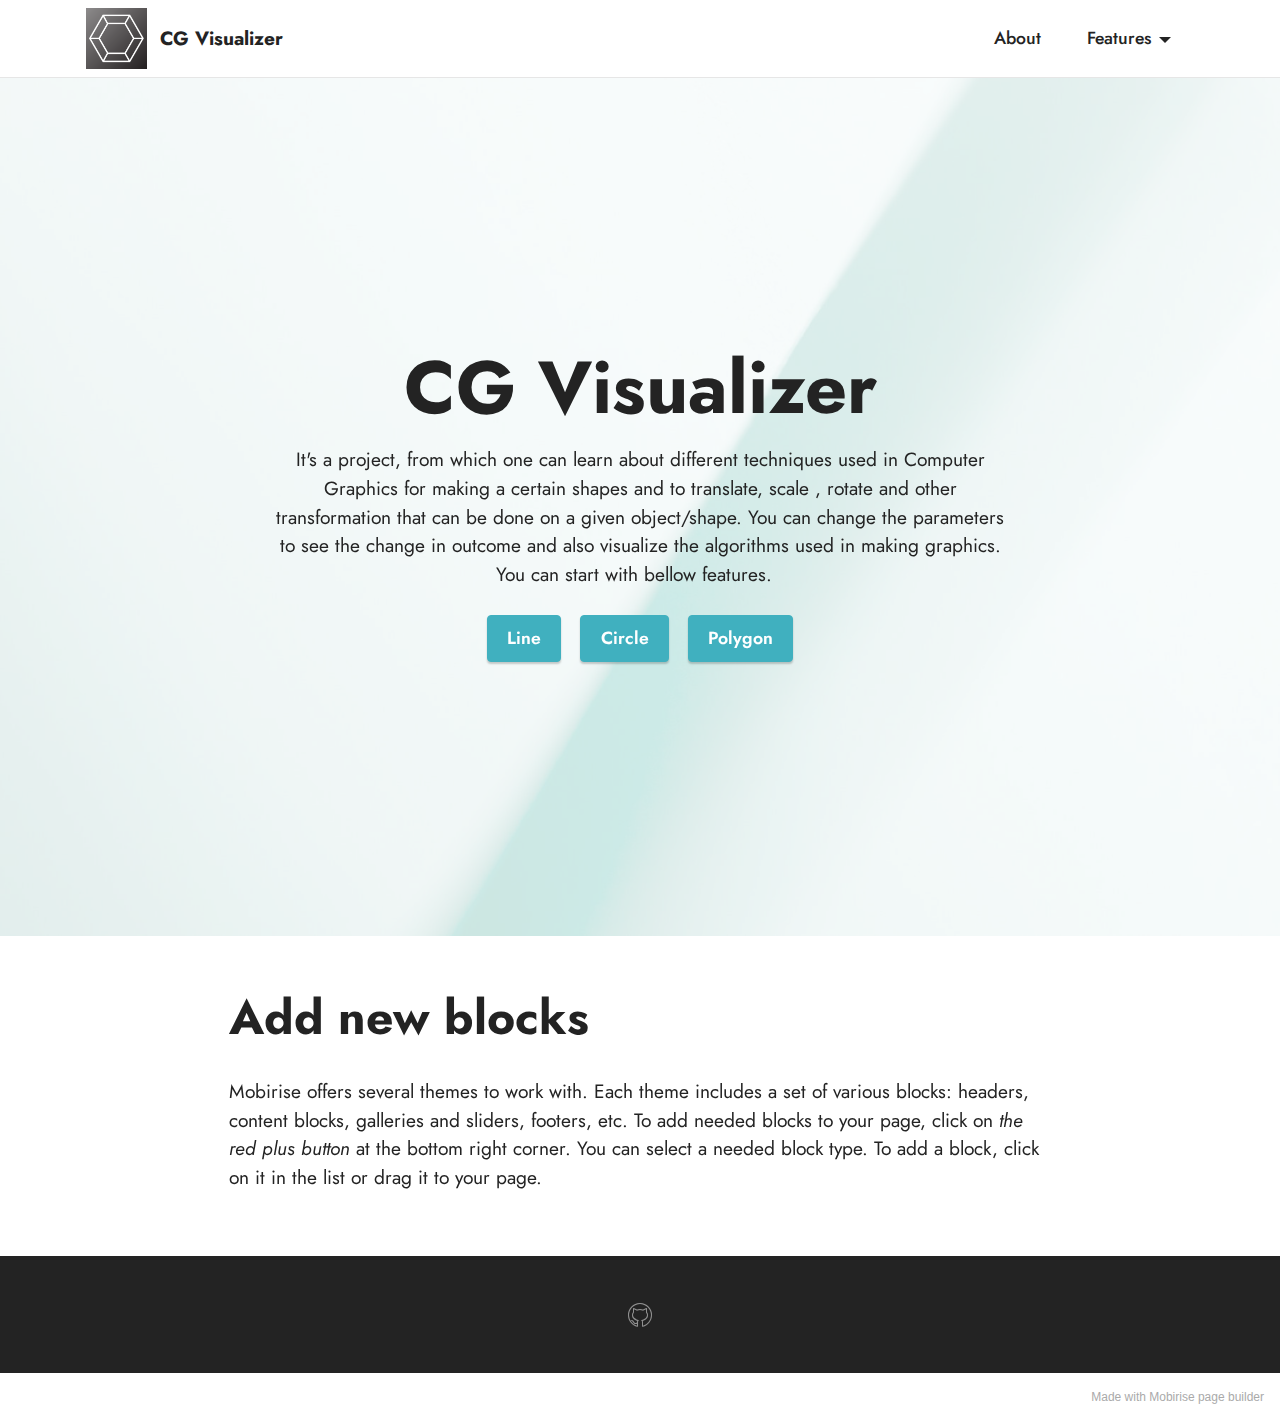
==== commit ef19c33a: "polygon done" ====
--- a/index.html
+++ b/index.html
@@ -122,23 +122,13 @@
             </div>
             <div class="row social-row">
                 <div class="social-list align-right pb-2">
-                    
-                    
-                    
-                    
-                    
-                    
                 <div class="soc-item">
-                        <a href="https://twitter.com/mobirise" target="_blank">
+                        <a href="https://github.com/RathodDeven/CGVisualizer" target="_blank">
                             <span class="mbr-iconfont mbr-iconfont-social mbri-github"></span>
                         </a>
                     </div></div>
             </div>
-            <div class="row row-copirayt">
-                <p class="mbr-text mb-0 mbr-fonts-style mbr-white align-center display-7">
-                    © Copyright 2020 Mobirise. All Rights Reserved.
-                </p>
-            </div>
+            
         </div>
     </div>
 </section><section style="background-color: #fff; font-family: -apple-system, BlinkMacSystemFont, 'Segoe UI', 'Roboto', 'Helvetica Neue', Arial, sans-serif; color:#aaa; font-size:12px; padding: 0; align-items: center; display: flex;"><a href="https://mobirise.site/t" style="flex: 1 1; height: 3rem; padding-left: 1rem;"></a><p style="flex: 0 0 auto; margin:0; padding-right:1rem;">Made with Mobirise <a href="https://mobirise.site/j" style="color:#aaa;">page</a> builder</p></section><script src="assets/web/assets/jquery/jquery.min.js"></script>  <script src="assets/popper/popper.min.js"></script>  <script src="assets/tether/tether.min.js"></script>  <script src="assets/bootstrap/js/bootstrap.min.js"></script>  <script src="assets/smoothscroll/smooth-scroll.js"></script>  <script src="assets/parallax/jarallax.min.js"></script>  <script src="assets/dropdown/js/nav-dropdown.js"></script>  <script src="assets/dropdown/js/navbar-dropdown.js"></script>  <script src="assets/touchswipe/jquery.touch-swipe.min.js"></script>  <script src="assets/theme/js/script.js"></script>  
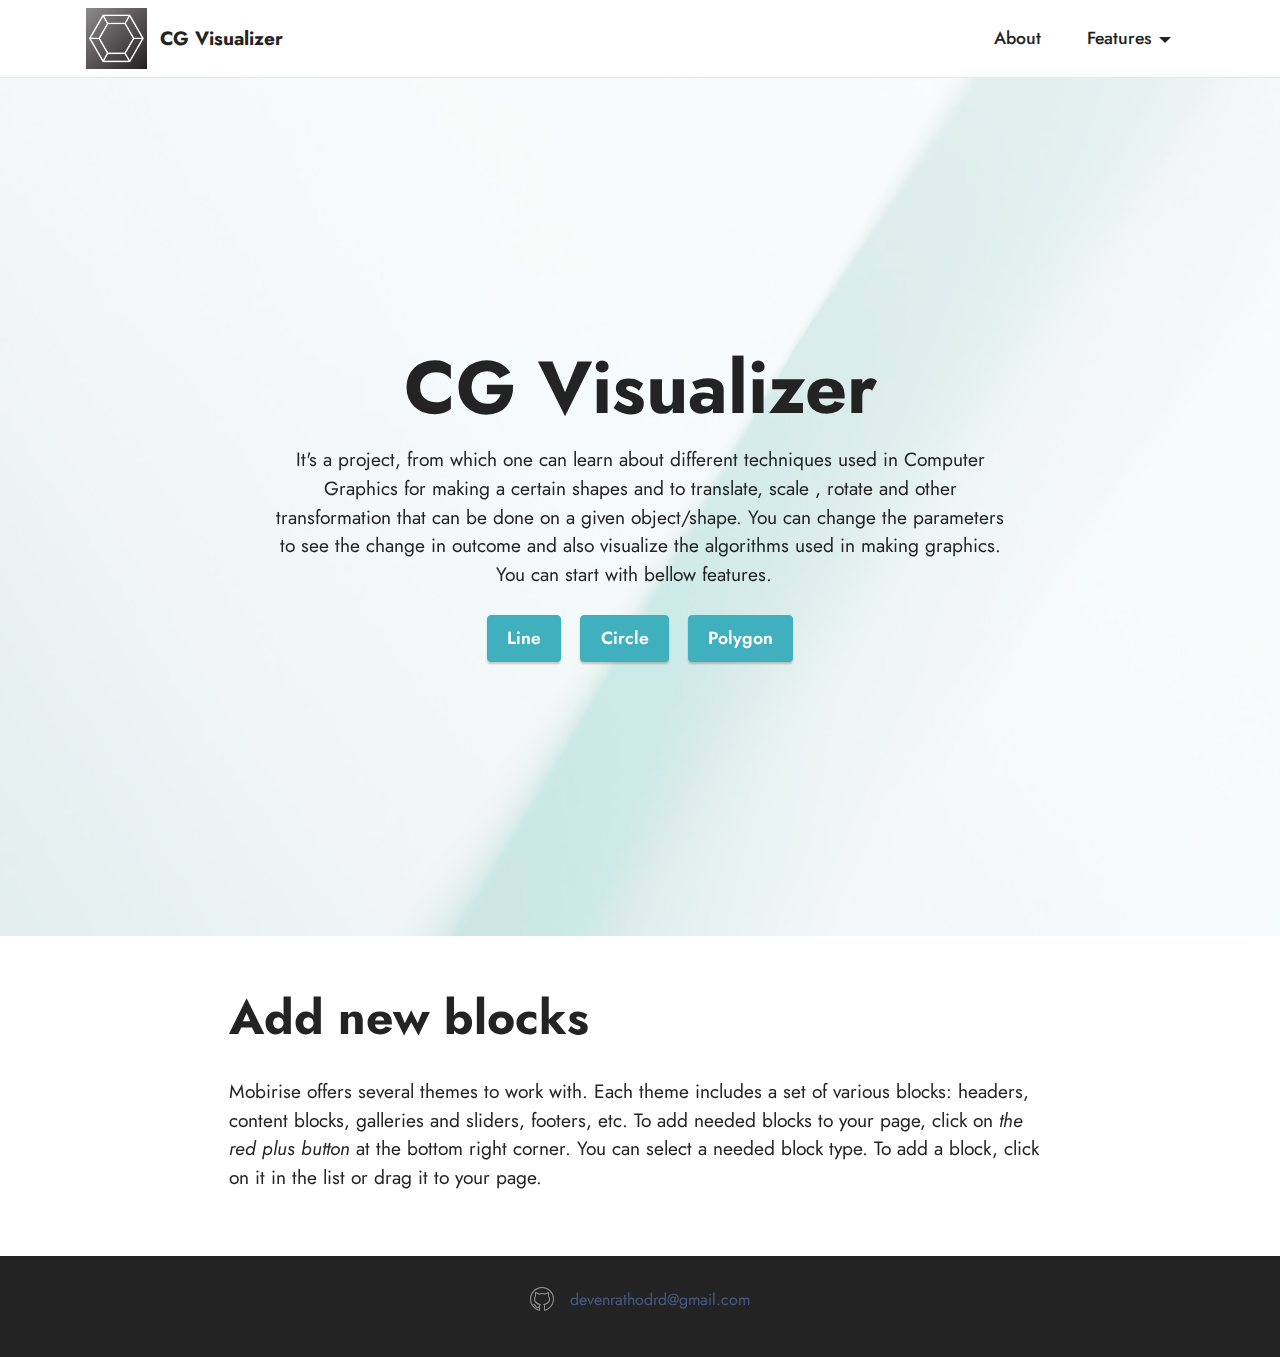
==== commit 577a488e: "ready for deployment" ====
--- a/index.html
+++ b/index.html
@@ -11,6 +11,7 @@
   
   
   <title>Home</title>
+  <link rel="stylesheet" href="style.css">
   <link rel="stylesheet" href="assets/web/assets/mobirise-icons/mobirise-icons.css">
   <link rel="stylesheet" href="assets/tether/tether.min.css">
   <link rel="stylesheet" href="assets/bootstrap/css/bootstrap.min.css">
@@ -50,7 +51,7 @@
                 </div>
             </button>
             <div class="collapse navbar-collapse" id="navbarSupportedContent">
-                <ul class="navbar-nav nav-dropdown nav-right" data-app-modern-menu="true"><li class="nav-item"><a class="nav-link link text-black text-primary display-4" href="#bottom">About</a></li>
+                <ul class="navbar-nav nav-dropdown nav-right" data-app-modern-menu="true"><li class="nav-item"><a class="nav-link link text-black text-primary display-4" href="#content1-b">About</a></li>
                     <li class="nav-item dropdown">
                         <a class="nav-link link text-black dropdown-toggle display-4" href="#" data-toggle="dropdown-submenu" aria-expanded="false">Features</a>
                         <div class="dropdown-menu">
@@ -104,34 +105,23 @@
 </section>
 
 <section class="footer3 cid-s48P1Icc8J" once="footers" id="footer3-i">
-
-    
-
-    
-
     <div class="container">
         <div class="media-container-row align-center mbr-white">
-            <div class="row row-links">
-                <ul class="foot-menu">
-                    
-                    
-                    
-                    
-                    
-                <li class="foot-menu-item mbr-fonts-style display-7"></li></ul>
-            </div>
             <div class="row social-row">
                 <div class="social-list align-right pb-2">
                 <div class="soc-item">
                         <a href="https://github.com/RathodDeven/CGVisualizer" target="_blank">
                             <span class="mbr-iconfont mbr-iconfont-social mbri-github"></span>
                         </a>
-                    </div></div>
+                </div>
+                <div class="soc-item">
+                    <a href="mailto:someone@example.com">devenrathodrd@gmail.com</a>
+                </div>
             </div>
             
         </div>
     </div>
-</section><section style="background-color: #fff; font-family: -apple-system, BlinkMacSystemFont, 'Segoe UI', 'Roboto', 'Helvetica Neue', Arial, sans-serif; color:#aaa; font-size:12px; padding: 0; align-items: center; display: flex;"><a href="https://mobirise.site/t" style="flex: 1 1; height: 3rem; padding-left: 1rem;"></a><p style="flex: 0 0 auto; margin:0; padding-right:1rem;">Made with Mobirise <a href="https://mobirise.site/j" style="color:#aaa;">page</a> builder</p></section><script src="assets/web/assets/jquery/jquery.min.js"></script>  <script src="assets/popper/popper.min.js"></script>  <script src="assets/tether/tether.min.js"></script>  <script src="assets/bootstrap/js/bootstrap.min.js"></script>  <script src="assets/smoothscroll/smooth-scroll.js"></script>  <script src="assets/parallax/jarallax.min.js"></script>  <script src="assets/dropdown/js/nav-dropdown.js"></script>  <script src="assets/dropdown/js/navbar-dropdown.js"></script>  <script src="assets/touchswipe/jquery.touch-swipe.min.js"></script>  <script src="assets/theme/js/script.js"></script>  
+</section><section style="background-color: #fff; font-family: -apple-system, BlinkMacSystemFont, 'Segoe UI', 'Roboto', 'Helvetica Neue', Arial, sans-serif; color:#aaa; font-size:12px; padding: 0; align-items: center; display: flex;"><a href="https://mobirise.site/j" style="color:#aaa;"></a></section><script src="assets/web/assets/jquery/jquery.min.js"></script>  <script src="assets/popper/popper.min.js"></script>  <script src="assets/tether/tether.min.js"></script>  <script src="assets/bootstrap/js/bootstrap.min.js"></script>  <script src="assets/smoothscroll/smooth-scroll.js"></script>  <script src="assets/parallax/jarallax.min.js"></script>  <script src="assets/dropdown/js/nav-dropdown.js"></script>  <script src="assets/dropdown/js/navbar-dropdown.js"></script>  <script src="assets/touchswipe/jquery.touch-swipe.min.js"></script>  <script src="assets/theme/js/script.js"></script>  
   
   
 </body>
--- a/style.css
+++ b/style.css
@@ -0,0 +1,6 @@
+pre code {
+    background-color: #eee;
+    border: 1px solid #999;
+    display: block;
+    padding: 20px;
+  }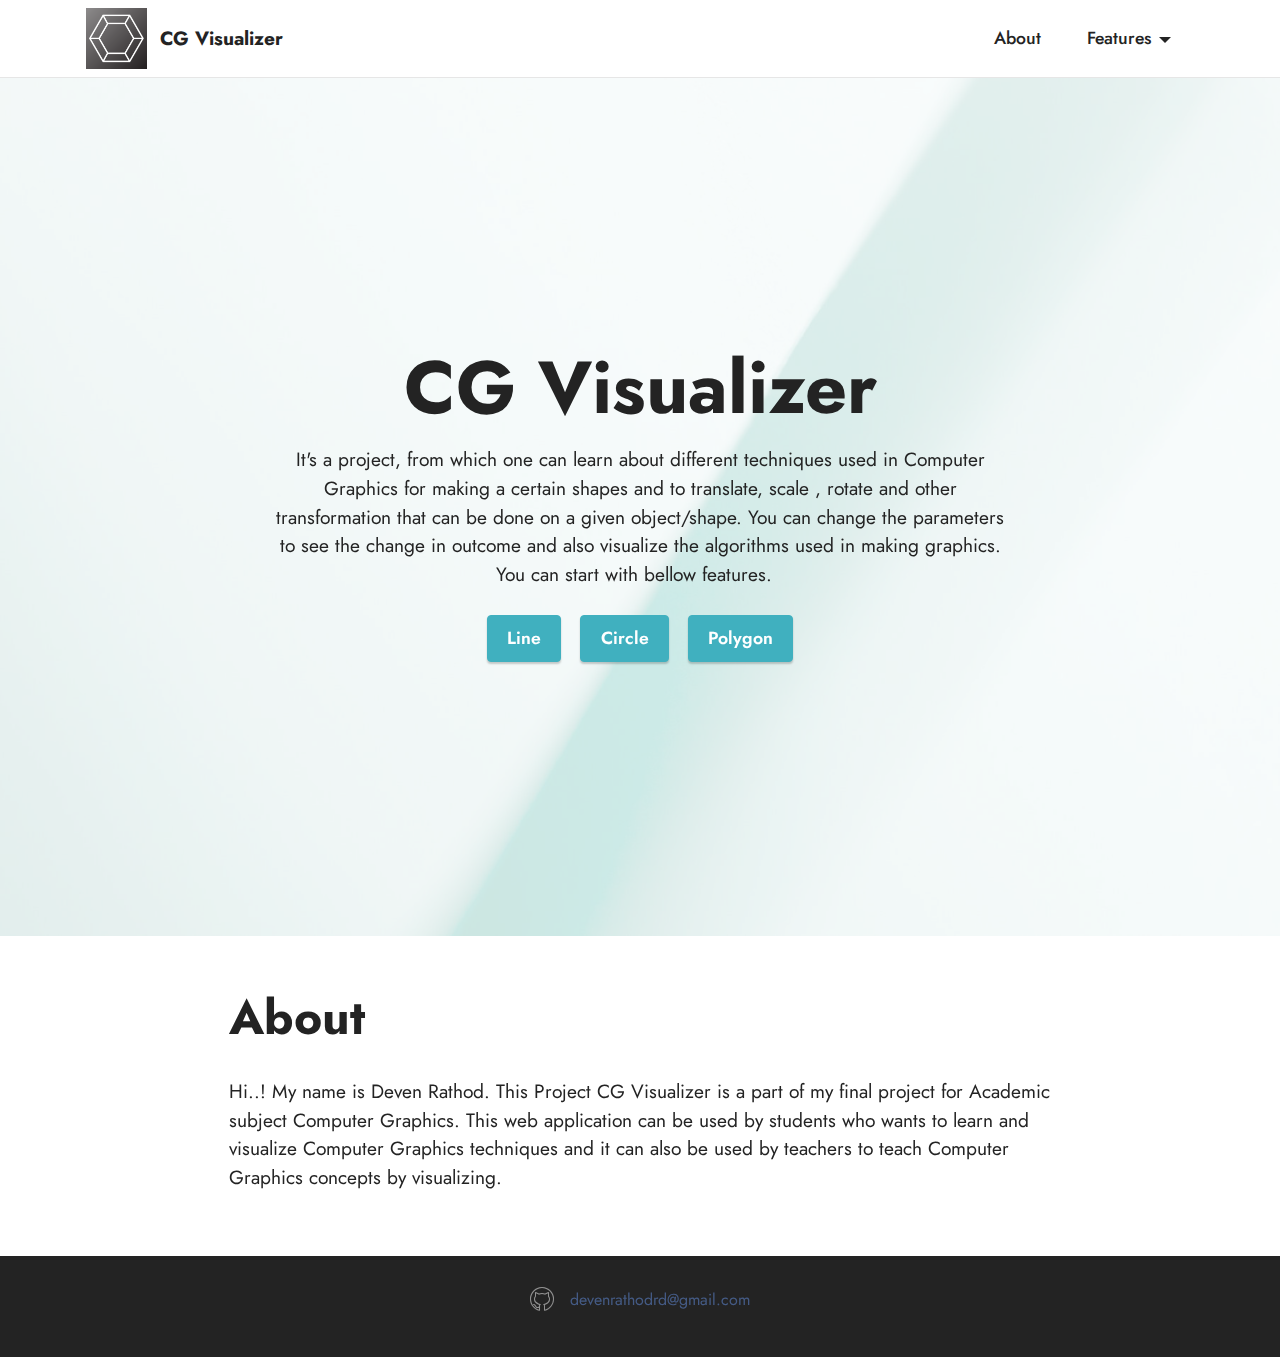
==== commit 52071754: "added about section" ====
--- a/index.html
+++ b/index.html
@@ -96,8 +96,10 @@
     <div class="container">
         <div class="row justify-content-center">
             <div class="title col-12 col-md-9">
-                <h3 class="mbr-section-title mbr-fonts-style align-center mb-4 display-2"><strong>Add new blocks</strong></h3>
-                <h4 class="mbr-section-subtitle align-center mbr-fonts-style mb-4 display-7">Mobirise offers several themes to work with. Each theme includes a set of various blocks: headers, content blocks, galleries and sliders, footers, etc. To add needed blocks to your page, click on <em>the red plus button </em>at the bottom right corner. You can select a needed block type. To add a block, click on it in the list or drag it to your page.</h4>
+                <h3 class="mbr-section-title mbr-fonts-style align-center mb-4 display-2"><strong>About</strong></h3>
+                <h4 class="mbr-section-subtitle align-center mbr-fonts-style mb-4 display-7">
+                    Hi..! My name is Deven Rathod. This Project CG Visualizer is a part of my final project for Academic subject Computer Graphics. This web application can be used by students who wants to learn and visualize Computer Graphics techniques and it can also be used by teachers to teach Computer Graphics concepts by visualizing.</h4>
+                </h4>
                 
             </div>
         </div>
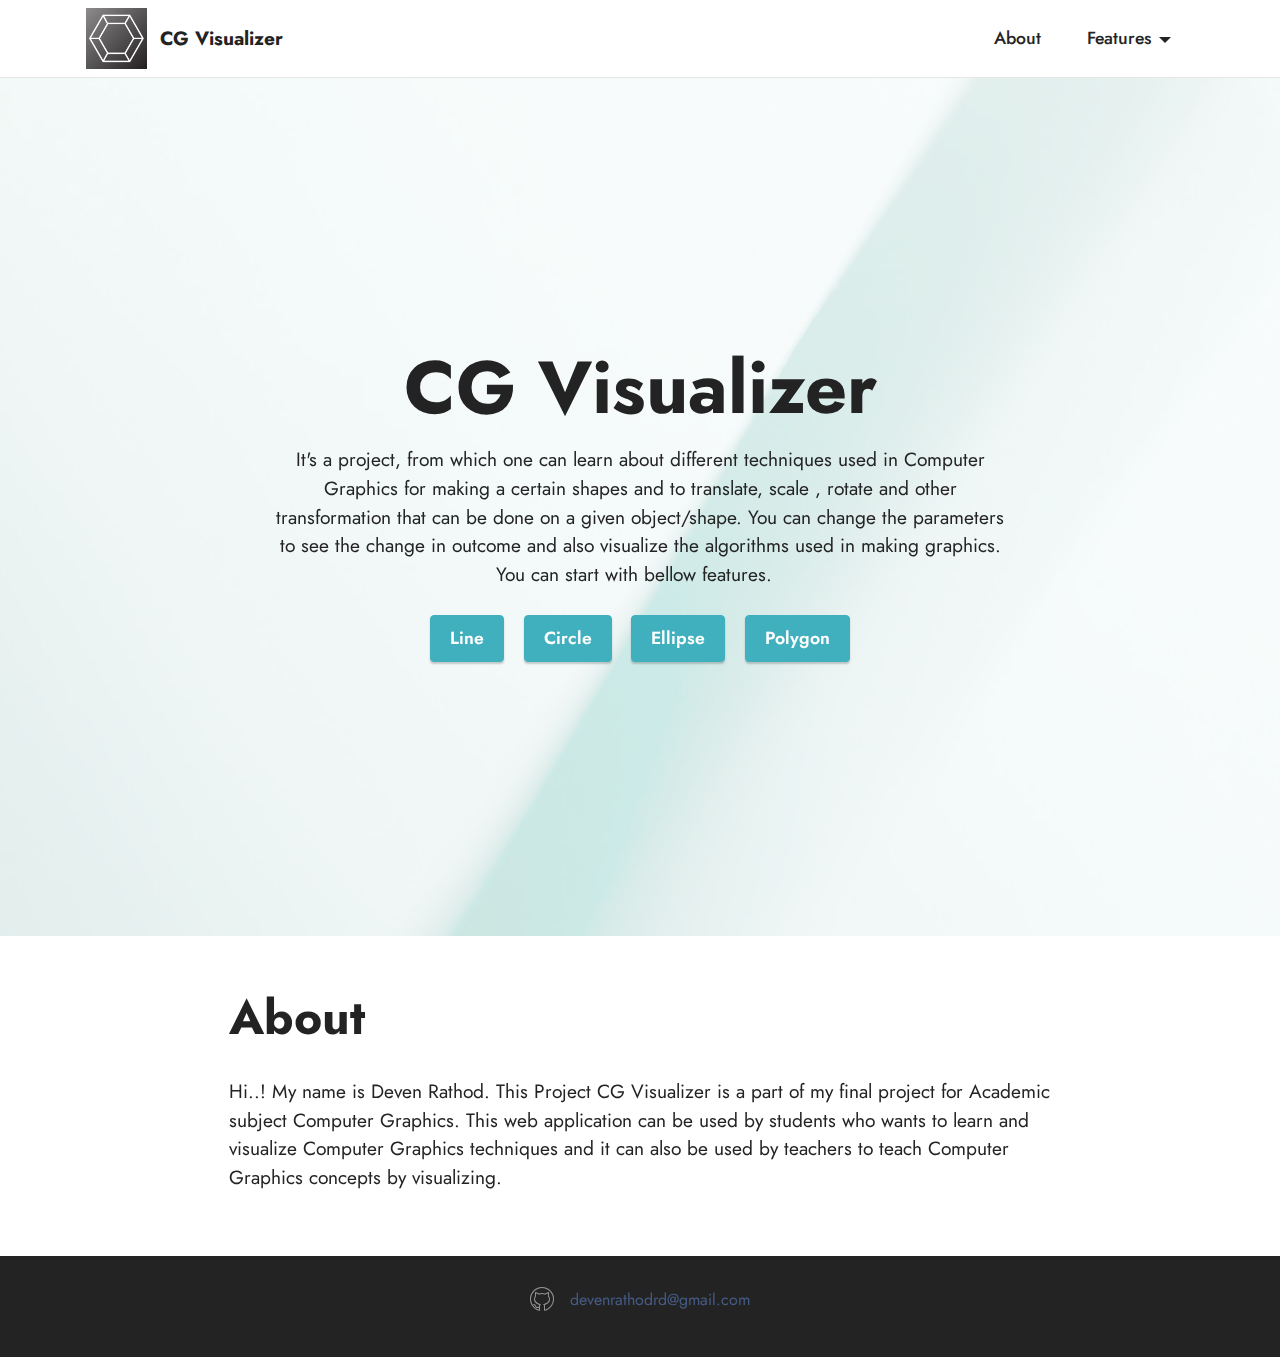
==== commit 6cc38e33: "added ellipse btn" ====
--- a/index.html
+++ b/index.html
@@ -85,6 +85,8 @@
                 <div class="mbr-section-btn mt-3">
                     <a class="btn btn-success display-4" href="line.html">Line</a> 
                     <a class="btn btn-success display-4" href="circle.html">Circle</a> 
+                    <a class="btn btn-success display-4" href="ellipse.html">Ellipse</a> 
+
                     <a class="btn btn-success display-4" href="polygon.html">Polygon</a></div>
             </div>
         </div>
